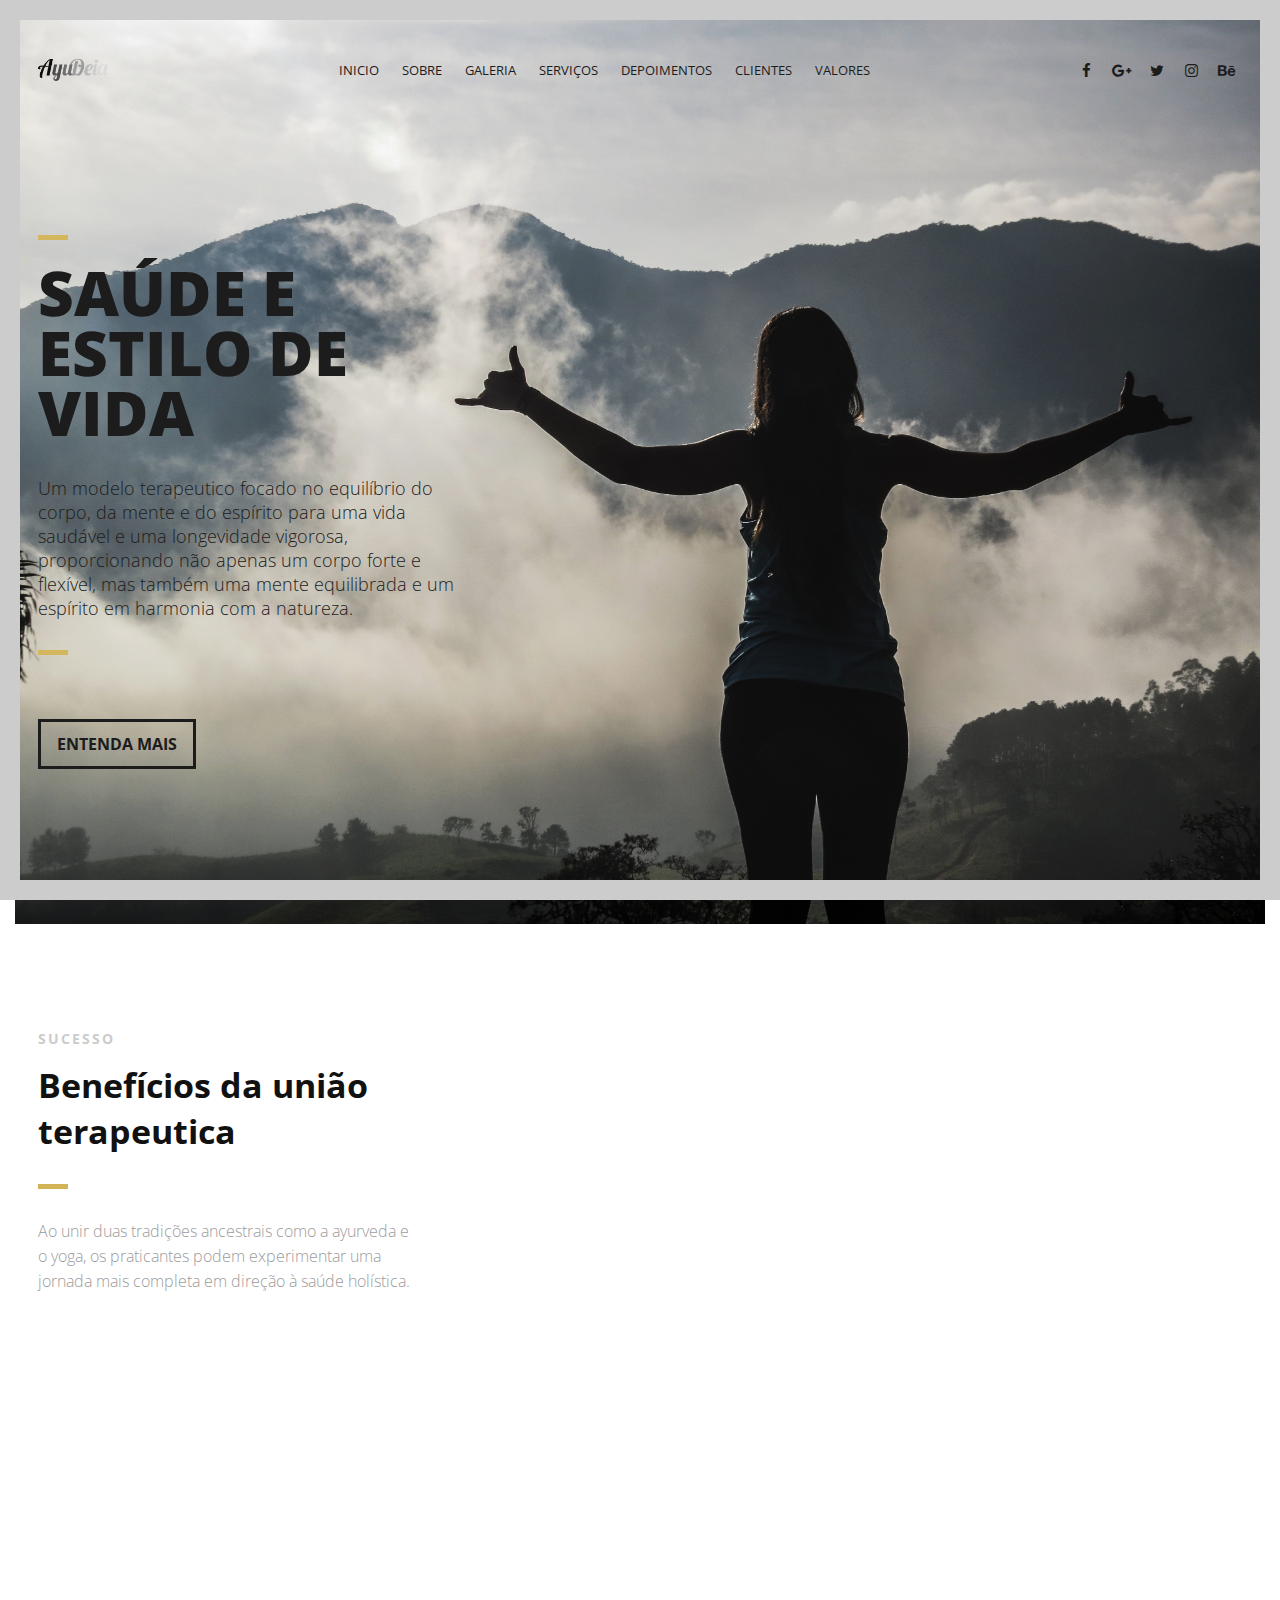
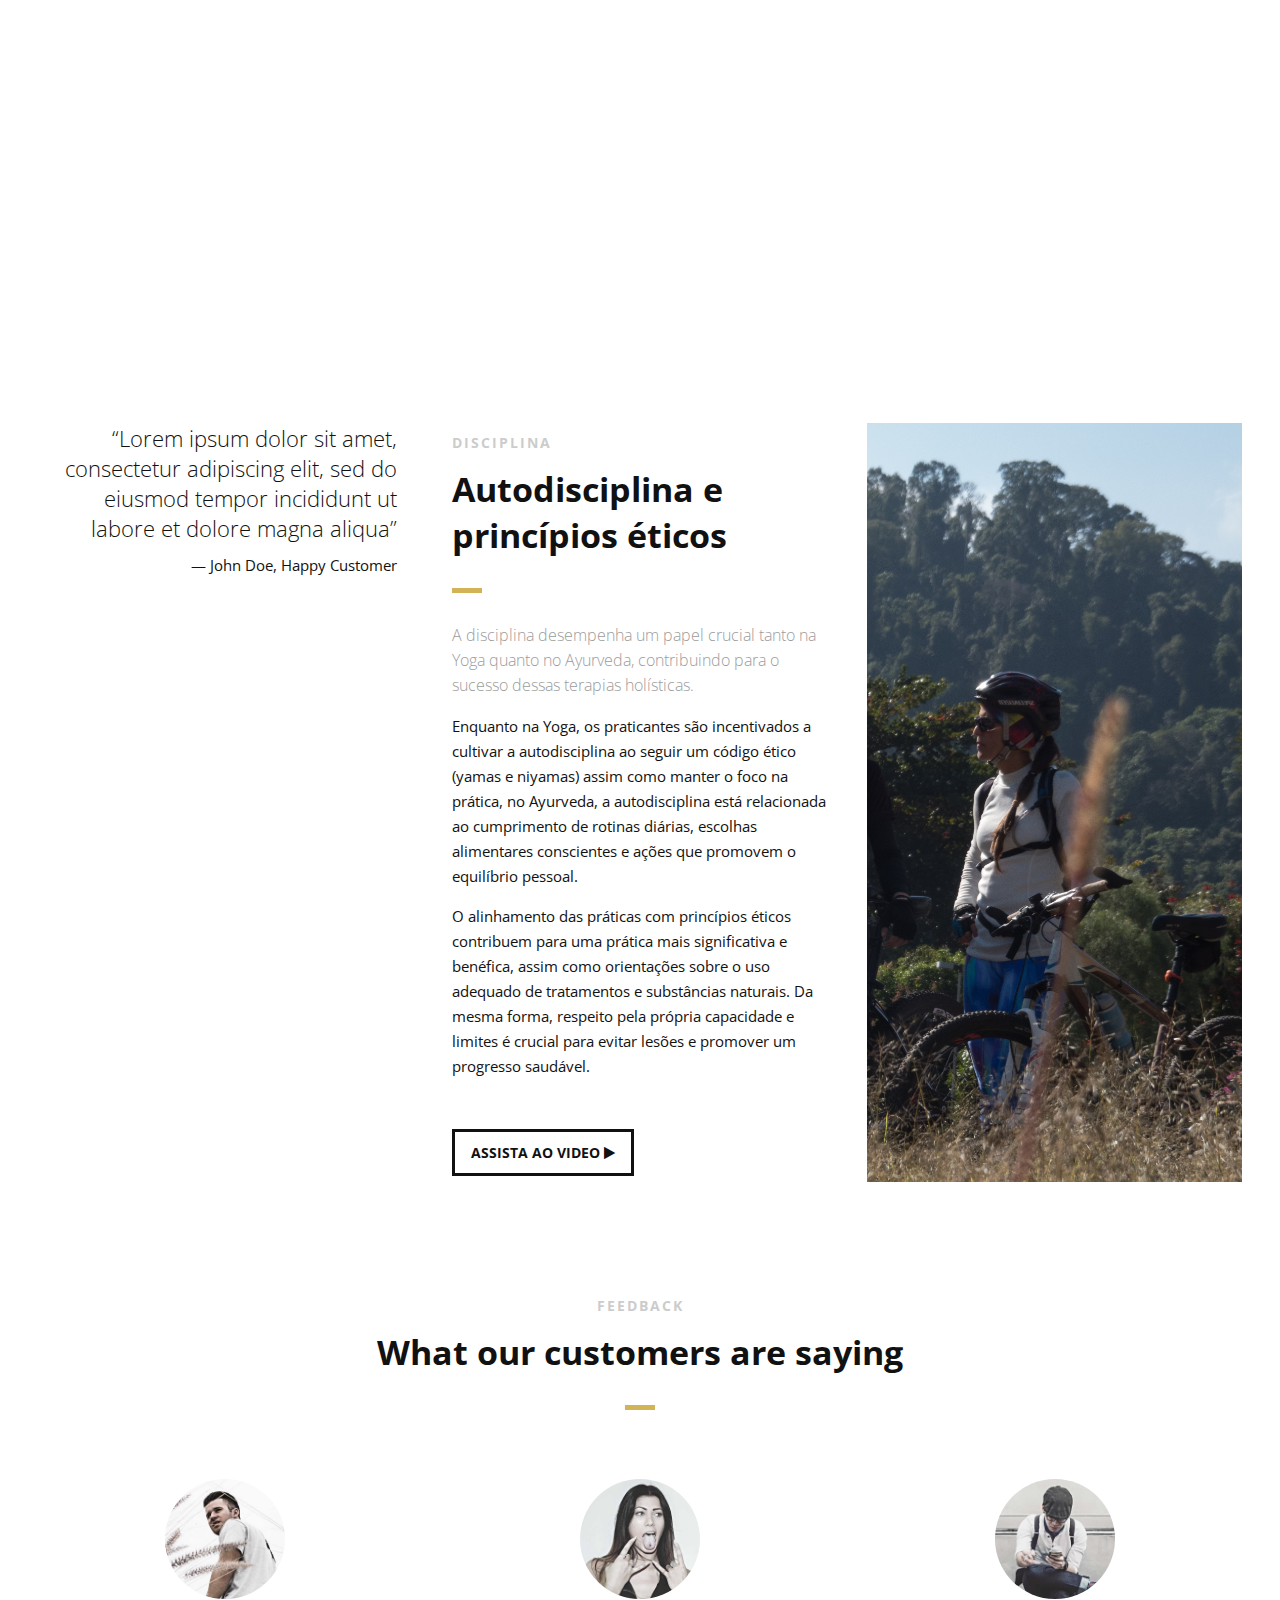
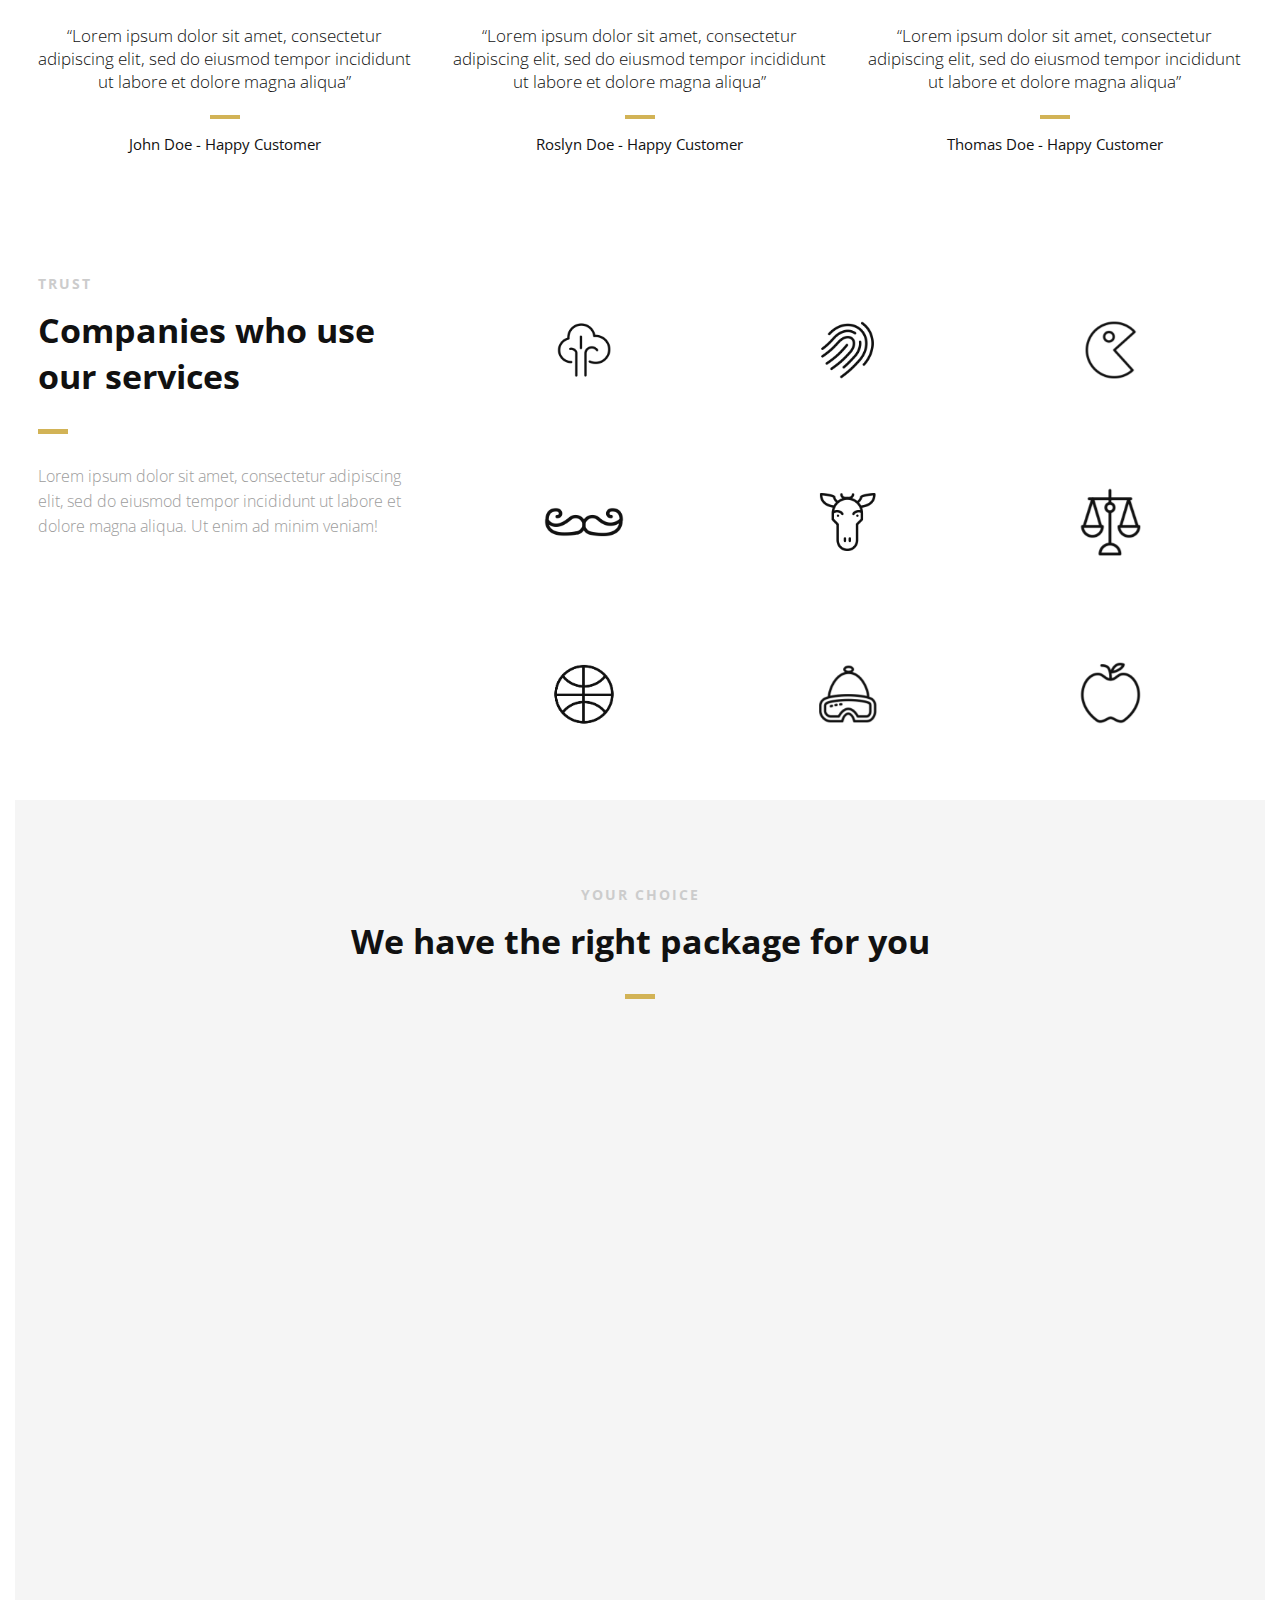
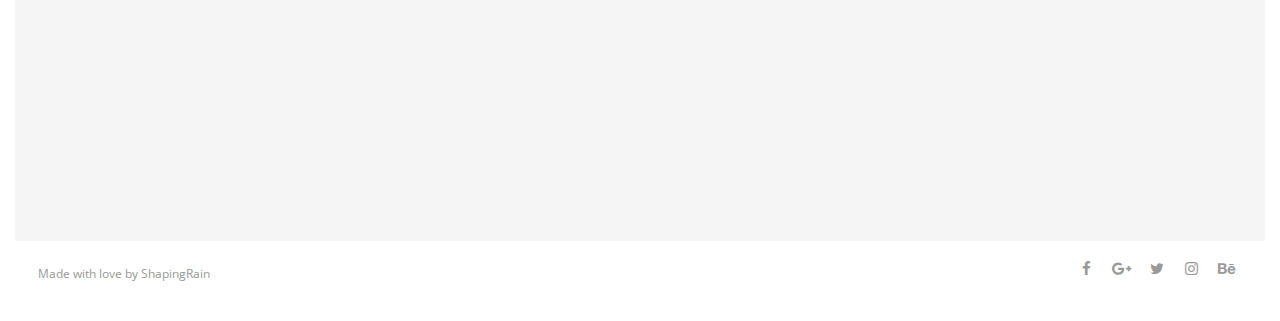
==== public/index.html @ f1d85ab2 "first commit" ====
<!DOCTYPE html>
<html>
<head lang="en">
    <meta charset="UTF-8">

    <!--Page Title-->
    <title>Deatox - Saúde e estilo de vida</title>

    <!--Meta Keywords and Description-->
    <meta name="keywords" content="">
    <meta name="description" content="">
    <meta name="viewport" content="width=device-width, initial-scale=1.0, user-scalable=no"/>

    <!--Favicon-->
    <link rel="shortcut icon" href="images/favicon.ico" title="Favicon"/>

    <!-- Main CSS Files -->
    <link rel="stylesheet" href="css/style.css">

    <!-- Namari Color CSS -->
    <link rel="stylesheet" href="css/namari-color.css">

    <!--Icon Fonts - Font Awesome Icons-->
    <link rel="stylesheet" href="css/font-awesome.min.css">

    <!-- Animate CSS-->
    <link href="css/animate.css" rel="stylesheet" type="text/css">

    <!--Google Webfonts-->
    <link href='https://fonts.googleapis.com/css?family=Open+Sans:400,300,600,700,800' rel='stylesheet' type='text/css'>
</head>
<body>

<!-- Preloader -->
<div id="preloader">
    <div id="status" class="la-ball-triangle-path">
        <div></div>
        <div></div>
        <div></div>
    </div>
</div>
<!--End of Preloader-->

<div class="page-border" data-wow-duration="0.7s" data-wow-delay="0.2s">
    <div class="top-border wow fadeInDown animated" style="visibility: visible; animation-name: fadeInDown;"></div>
    <div class="right-border wow fadeInRight animated" style="visibility: visible; animation-name: fadeInRight;"></div>
    <div class="bottom-border wow fadeInUp animated" style="visibility: visible; animation-name: fadeInUp;"></div>
    <div class="left-border wow fadeInLeft animated" style="visibility: visible; animation-name: fadeInLeft;"></div>
</div>

<div id="wrapper">

    <header id="banner" class="scrollto clearfix" data-enllax-ratio=".5">
        <div id="header" class="nav-collapse">
            <div class="row clearfix">
                <div class="col-1">

                    <!--Logo-->
                    <div id="logo">

                        <!--Logo that is shown on the banner-->
                        <img src="images/logo.png" id="banner-logo" alt="Landing Page"/>
                        <!--End of Banner Logo-->

                        <!--The Logo that is shown on the sticky Navigation Bar-->
                        <img src="images/logo-2.png" id="navigation-logo" alt="Landing Page"/>
                        <!--End of Navigation Logo-->

                    </div>
                    <!--End of Logo-->

                    <aside>

                        <!--Social Icons in Header-->
                        <ul class="social-icons">
                            <li>
                                <a target="_blank" title="Facebook" href="https://www.facebook.com/username">
                                    <i class="fa fa-facebook fa-1x"></i><span>Facebook</span>
                                </a>
                            </li>
                            <li>
                                <a target="_blank" title="Google+" href="http://google.com/+username">
                                    <i class="fa fa-google-plus fa-1x"></i><span>Google+</span>
                                </a>
                            </li>
                            <li>
                                <a target="_blank" title="Twitter" href="http://www.twitter.com/username">
                                    <i class="fa fa-twitter fa-1x"></i><span>Twitter</span>
                                </a>
                            </li>
                            <li>
                                <a target="_blank" title="Instagram" href="http://www.instagram.com/username">
                                    <i class="fa fa-instagram fa-1x"></i><span>Instagram</span>
                                </a>
                            </li>
                            <li>
                                <a target="_blank" title="behance" href="http://www.behance.net">
                                    <i class="fa fa-behance fa-1x"></i><span>Behance</span>
                                </a>
                            </li>
                        </ul>
                        <!--End of Social Icons in Header-->

                    </aside>

                    <!--Main Navigation-->
                    <nav id="nav-main">
                        <ul>
                            <li>
                                <a href="#banner">Inicio</a>
                            </li>
                            <li>
                                <a href="#about">Sobre</a>
                            </li>
                            <li>
                                <a href="#gallery">Galeria</a>
                            </li>
                            <li>
                                <a href="#services">Serviços</a>
                            </li>
                            <li>
                                <a href="#testimonials">Depoimentos</a>
                            </li>
                            <li>
                                <a href="#clients">Clientes</a>
                            </li>
                            <li>
                                <a href="#pricing">Valores</a>
                            </li>
                        </ul>
                    </nav>
                    <!--End of Main Navigation-->

                    <div id="nav-trigger"><span></span></div>
                    <nav id="nav-mobile"></nav>

                </div>
            </div>
        </div><!--End of Header-->

        <!--Banner Content-->
        <div id="banner-content" class="row clearfix">

            <div class="col-38">

                <div class="section-heading">
                    <h1>SAÚDE E ESTILO DE VIDA</h1>
                    <h2>Um modelo terapeutico focado no equilíbrio do corpo, da mente e do espírito para uma vida saudável e uma longevidade vigorosa, proporcionando não apenas um corpo forte e flexível, mas também uma mente equilibrada e um espírito em harmonia com a natureza.</h2>
                </div>

                <!--Call to Action-->
                <a href="#" class="button">ENTENDA MAIS</a>
                <!--End Call to Action-->

            </div>

        </div><!--End of Row-->
    </header>

    <!--Main Content Area-->
    <main id="content">

        <!--Introduction-->
        <section id="about" class="introduction scrollto">

            <div class="row clearfix">

                <div class="col-3">
                    <div class="section-heading">
                        <h3>SUCESSO</h3>
                        <h2 class="section-title">Benefícios da união terapeutica</h2>
                        <p class="section-subtitle">Ao unir duas tradições ancestrais como a ayurveda e o yoga, os praticantes podem experimentar uma jornada mais completa em direção à saúde holística.</p>
                    </div>

                </div>

                <div class="col-2-3">

                    <!--Icon Block-->
                    <div class="col-2 icon-block icon-top wow fadeInUp" data-wow-delay="0.1s">
                        <!--Icon-->
                        <div class="icon">
                            <i class="fa fa-html5 fa-2x"></i>
                        </div>
                        <!--Icon Block Description-->
                        <div class="icon-block-description">
                            <h4>Consciência Corporal</h4>
                            <p>Ao cultivar a atenção plena durante as posturas do Yoga, os praticantes desenvolvem uma conexão mais profunda com seus corpos, facilitando a percepção de desequilíbrios que podem ser abordados através dos princípios ayurvédicos.</p>
                        </div>
                    </div>
                    <!--End of Icon Block-->

                    <!--Icon Block-->
                    <div class="col-2 icon-block icon-top wow fadeInUp" data-wow-delay="0.3s">
                        <!--Icon-->
                        <div class="icon">
                            <i class="fa fa-bolt fa-2x"></i>
                        </div>
                        <!--Icon Block Description-->
                        <div class="icon-block-description">
                            <h4>Desintoxicação e Limpeza</h4>
                            <p>As posturas de torção e as práticas de purificação (shatkarmas) na Yoga ajudam a desintoxicar o corpo, enquanto os princípios ayurvédicos oferecem orientações específicas sobre a alimentação e rotinas diárias para apoiar esse processo.</p>
                        </div>
                    </div>
                    <!--End of Icon Block-->

                    <!--Icon Block-->
                    <div class="col-2 icon-block icon-top wow fadeInUp" data-wow-delay="0.5s">
                        <!--Icon-->
                        <div class="icon">
                            <i class="fa fa-tablet fa-2x"></i>
                        </div>
                        <!--Icon Block Description-->
                        <div class="icon-block-description">
                            <h4>Gestão do Estresse e Equilíbrio Mental</h4>
                            <p>Ao integrar técnicas de relaxamento, meditação e mindfulness da Yoga com os princípios ayurvédicos que consideram a mente como um componente vital da saúde, os praticantes podem experimentar uma melhoria significativa na saúde mental.</p>
                        </div>
                    </div>
                    <!--End of Icon Block-->

                    <!--Icon Block-->
                    <div class="col-2 icon-block icon-top wow fadeInUp" data-wow-delay="0.5s">
                        <!--Icon-->
                        <div class="icon">
                            <i class="fa fa-rocket fa-2x"></i>
                        </div>
                        <!--Icon Block Description-->
                        <div class="icon-block-description">
                            <h4>Personalização e Autoconhecimento</h4>
                            <p>Compreender a constituição única (prakriti) e os desequilíbrios (vikriti) de uma pessoa, permite a adaptação de práticas para atender às necessidades específicas de cada indivíduo, promovendo assim um caminho mais eficaz em direção ao equilíbrio e à saúde.</p>
                        </div>
                    </div>
                    <!--End of Icon Block-->

                </div>

            </div>


        </section>
        <!--End of Introduction-->


        <!--Gallery-->
        <aside id="gallery" class="row text-center scrollto clearfix" data-featherlight-gallery
                 data-featherlight-filter="a">

                <a href="images/gallery-images/gallery-image-1.jpg" data-featherlight="image" class="col-3 wow fadeIn"
                   data-wow-delay="0.1s"><img src="images/gallery-images/gallery-image-1.jpg" alt="Landing Page"/></a>
                <a href="images/gallery-images/gallery-image-2.jpg" data-featherlight="image" class="col-3 wow fadeIn"
                   data-wow-delay="0.3s"><img src="images/gallery-images/gallery-image-2.jpg" alt="Landing Page"/></a>
                <a href="images/gallery-images/gallery-image-3.jpg" data-featherlight="image" class="col-3 wow fadeIn"
                   data-wow-delay="0.5s"><img src="images/gallery-images/gallery-image-3.jpg" alt="Landing Page"/></a>
                <!--<a href="images/gallery-images/gallery-image-4.jpg" data-featherlight="image" class="col-3 wow fadeIn"
                   data-wow-delay="1.1s"><img src="images/gallery-images/gallery-image-4.jpg" alt="Landing Page"/></a>
                <a href="images/gallery-images/gallery-image-5.jpg" data-featherlight="image" class="col-3 wow fadeIn"
                   data-wow-delay="0.9s"><img src="images/gallery-images/gallery-image-5.jpg" alt="Landing Page"/></a>
                <a href="images/gallery-images/gallery-image-6.jpg" data-featherlight="image" class="col-3 wow fadeIn"
                   data-wow-delay="0.7s"><img src="images/gallery-images/gallery-image-6.jpg" alt="Landing Page"/></a>-->

        </aside>
        <!--End of Gallery-->


        <!--Content Section-->
        <div id="services" class="scrollto clearfix">

            <div class="row no-padding-bottom clearfix">


                <!--Content Left Side-->
                <div class="col-3">
                    <!--User Testimonial-->
                    <blockquote class="testimonial text-right bigtest">
                        <q>Lorem ipsum dolor sit amet, consectetur adipiscing elit, sed do eiusmod tempor incididunt ut
                            labore
                            et dolore magna aliqua</q>
                        <footer>— John Doe, Happy Customer</footer>
                    </blockquote>
                    <!--End of Testimonial-->

                </div>
                <!--End Content Left Side-->

                <!--Content of the Right Side-->
                <div class="col-3">
                    <div class="section-heading">
                        <h3>DISCIPLINA</h3>
                        <h2 class="section-title">Autodisciplina e princípios éticos</h2>
                        <p class="section-subtitle">A disciplina desempenha um papel crucial tanto na Yoga quanto no Ayurveda, contribuindo para o sucesso dessas terapias holísticas.</p>
                    </div>
                    <p>Enquanto na Yoga, os praticantes são incentivados a cultivar a autodisciplina ao seguir um código ético (yamas e niyamas) assim como manter o foco na prática, no Ayurveda, a autodisciplina está relacionada ao cumprimento de rotinas diárias, escolhas alimentares conscientes e ações que promovem o equilíbrio pessoal.
                    </p>
                    <p>
                        O alinhamento das práticas com princípios éticos contribuem para uma prática mais significativa e benéfica, assim como orientações sobre o uso adequado de tratamentos e substâncias naturais. Da mesma forma, respeito pela própria capacidade e limites é crucial para evitar lesões e promover um progresso saudável.
                    </p>
                    <!-- Just replace the Video ID "UYJ5IjBRlW8" with the ID of your video on YouTube (Found within the URL) -->
                    <a href="#" data-videoid="UYJ5IjBRlW8" data-videosite="youtube" class="button video link-lightbox">
                        ASSISTA AO VIDEO <i class="fa fa-play" aria-hidden="true"></i>
                    </a>
                </div>
                <!--End Content Right Side-->

                <div class="col-3">
                    <img src="images/dancer.jpg" alt="Dancer"/>
                </div>

            </div>


        </div>
        <!--End of Content Section-->

        <!--Testimonials-->
        <aside id="testimonials" class="scrollto text-center" data-enllax-ratio=".2">

            <div class="row clearfix">

                <div class="section-heading">
                    <h3>FEEDBACK</h3>
                    <h2 class="section-title">What our customers are saying</h2>
                </div>

                <!--User Testimonial-->
                <blockquote class="col-3 testimonial classic">
                    <img src="images/user-images/user-1.jpg" alt="User"/>
                    <q>Lorem ipsum dolor sit amet, consectetur adipiscing elit, sed do eiusmod tempor incididunt ut
                        labore
                        et dolore magna aliqua</q>
                    <footer>John Doe - Happy Customer</footer>
                </blockquote>
                <!-- End of Testimonial-->

                <!--User Testimonial-->
                <blockquote class="col-3 testimonial classic">
                    <img src="images/user-images/user-2.jpg" alt="User"/>
                    <q>Lorem ipsum dolor sit amet, consectetur adipiscing elit, sed do eiusmod tempor incididunt ut
                        labore
                        et dolore magna aliqua</q>
                    <footer>Roslyn Doe - Happy Customer</footer>
                </blockquote>
                <!-- End of Testimonial-->

                <!--User Testimonial-->
                <blockquote class="col-3 testimonial classic">
                    <img src="images/user-images/user-3.jpg" alt="User"/>
                    <q>Lorem ipsum dolor sit amet, consectetur adipiscing elit, sed do eiusmod tempor incididunt ut
                        labore
                        et dolore magna aliqua</q>
                    <footer>Thomas Doe - Happy Customer</footer>
                </blockquote>
                <!-- End of Testimonial-->

            </div>

        </aside>
        <!--End of Testimonials-->

        <!--Clients-->
        <section id="clients" class="scrollto clearfix">
            <div class="row clearfix">

                <div class="col-3">

                    <div class="section-heading">
                        <h3>TRUST</h3>
                        <h2 class="section-title">Companies who use our services</h2>
                        <p class="section-subtitle">Lorem ipsum dolor sit amet, consectetur adipiscing elit, sed do
                            eiusmod
                            tempor incididunt ut labore et dolore magna aliqua. Ut enim ad minim veniam!</p>
                    </div>

                </div>

                <div class="col-2-3">

                    <a href="#" class="col-3">
                        <img src="images/company-images/company-logo1.png" alt="Company"/>
                        <div class="client-overlay"><span>Tree</span></div>
                    </a>
                    <a href="#" class="col-3">
                        <img src="images/company-images/company-logo2.png" alt="Company"/>
                        <div class="client-overlay"><span>Fingerprint</span></div>
                    </a>
                    <a href="#" class="col-3">
                        <img src="images/company-images/company-logo3.png" alt="Company"/>
                        <div class="client-overlay"><span>The Man</span></div>
                    </a>
                    <a href="#" class="col-3">
                        <img src="images/company-images/company-logo4.png" alt="Company"/>
                        <div class="client-overlay"><span>Mustache</span></div>
                    </a>
                    <a href="#" class="col-3">
                        <img src="images/company-images/company-logo5.png" alt="Company"/>
                        <div class="client-overlay"><span>Goat</span></div>
                    </a>
                    <a href="#" class="col-3">
                        <img src="images/company-images/company-logo6.png" alt="Company"/>
                        <div class="client-overlay"><span>Justice</span></div>
                    </a>
                    <a href="#" class="col-3">
                        <img src="images/company-images/company-logo7.png" alt="Company"/>
                        <div class="client-overlay"><span>Ball</span></div>
                    </a>
                    <a href="#" class="col-3">
                        <img src="images/company-images/company-logo8.png" alt="Company"/>
                        <div class="client-overlay"><span>Cold</span></div>
                    </a>

                    <a href="#" class="col-3">
                        <img src="images/company-images/company-logo9.png" alt="Company"/>
                        <div class="client-overlay"><span>Cold</span></div>
                    </a>

                </div>

            </div>
        </section>
        <!--End of Clients-->

        <!--Pricing Tables-->
        <section id="pricing" class="secondary-color text-center scrollto clearfix ">
            <div class="row clearfix">

                <div class="section-heading">
                    <h3>YOUR CHOICE</h3>
                    <h2 class="section-title">We have the right package for you</h2>
                </div>

                <!--Pricing Block-->
                <div class="pricing-block col-3 wow fadeInUp" data-wow-delay="0.4s">
                    <div class="pricing-block-content">
                        <h3>Personal</h3>
                        <p class="pricing-sub">The standard version</p>
                        <div class="pricing">
                            <div class="price"><span>$</span>19</div>
                            <p>Lorem ipsum dolor sit amet, consectetur adipiscing elit</p>
                        </div>
                        <ul>
                            <li>5 Downloads</li>
                            <li>2 Extensions</li>
                            <li>Tutorials</li>
                            <li>Forum Support</li>
                            <li>1 year free updates</li>
                        </ul>
                        <a href="#" class="button">BUY TODAY</a>
                    </div>
                </div>
                <!--End Pricing Block-->

                <!--Pricing Block-->
                <div class="pricing-block featured col-3 wow fadeInUp" data-wow-delay="0.6s">
                    <div class="pricing-block-content">
                        <h3>Student</h3>
                        <p class="pricing-sub">Most popular choice</p>
                        <div class="pricing">
                            <div class="price"><span>$</span>29</div>
                            <p>Lorem ipsum dolor sit amet, consectetur adipiscing elit</p>
                        </div>
                        <ul>
                            <li>15 Downloads</li>
                            <li>5 Extensions</li>
                            <li>Tutorials with Files</li>
                            <li>Forum Support</li>
                            <li>2 years free updates</li>
                        </ul>
                        <a href="#" class="button">BUY TODAY</a>
                    </div>
                </div>
                <!--End Pricing Block-->

                <!--Pricing Block-->
                <div class="pricing-block col-3 wow fadeInUp" data-wow-delay="0.8s">
                    <div class="pricing-block-content">
                        <h3>Business</h3>
                        <p class="pricing-sub">For the whole team</p>
                        <div class="pricing">
                            <div class="price"><span>$</span>49</div>
                            <p>Lorem ipsum dolor sit amet, consectetur adipiscing elit</p>
                        </div>
                        <ul>
                            <li>Unlimited Downloads</li>
                            <li>Unlimited Extensions</li>
                            <li>HD Video Tutorials</li>
                            <li>Chat Support</li>
                            <li>Lifetime free updates</li>
                        </ul>
                        <a href="#" class="button">BUY TODAY</a>
                    </div>
                </div>
                <!--End Pricing Block-->

            </div>
        </section>
        <!--End of Pricing Tables-->

    </main>
    <!--End Main Content Area-->


    <!--Footer-->
    <footer id="landing-footer" class="clearfix">
        <div class="row clearfix">

            <p id="copyright" class="col-2">Made with love by <a href="https://www.shapingrain.com">ShapingRain</a></p>

            <!--Social Icons in Footer-->
            <ul class="col-2 social-icons">
                <li>
                    <a target="_blank" title="Facebook" href="https://www.facebook.com/username">
                        <i class="fa fa-facebook fa-1x"></i><span>Facebook</span>
                    </a>
                </li>
                <li>
                    <a target="_blank" title="Google+" href="http://google.com/+username">
                        <i class="fa fa-google-plus fa-1x"></i><span>Google+</span>
                    </a>
                </li>
                <li>
                    <a target="_blank" title="Twitter" href="http://www.twitter.com/username">
                        <i class="fa fa-twitter fa-1x"></i><span>Twitter</span>
                    </a>
                </li>
                <li>
                    <a target="_blank" title="Instagram" href="http://www.instagram.com/username">
                        <i class="fa fa-instagram fa-1x"></i><span>Instagram</span>
                    </a>
                </li>
                <li>
                    <a target="_blank" title="behance" href="http://www.behance.net">
                        <i class="fa fa-behance fa-1x"></i><span>Behance</span>
                    </a>
                </li>
            </ul>
            <!--End of Social Icons in Footer-->
        </div>
    </footer>
    <!--End of Footer-->

</div>

<!-- Include JavaScript resources -->
<script src="js/jquery.1.8.3.min.js"></script>
<script src="js/wow.min.js"></script>
<script src="js/featherlight.min.js"></script>
<script src="js/featherlight.gallery.min.js"></script>
<script src="js/jquery.enllax.min.js"></script>
<script src="js/jquery.scrollUp.min.js"></script>
<script src="js/jquery.easing.min.js"></script>
<script src="js/jquery.stickyNavbar.min.js"></script>
<script src="js/jquery.waypoints.min.js"></script>
<script src="js/images-loaded.min.js"></script>
<script src="js/lightbox.min.js"></script>
<script src="js/site.js"></script>


</body>
</html>
---- public/css/style.css ----
/* Namari Landing Page v.1.1.0 Style Index - a free landing page by shapingrain.com

1. Default and Reset styles
- 1.1 Input Elements
2. Global elements
- 2.1 Header
- 2.2 Logo
- 2.3 Buttons
- 2.4 Navigation
- 2.5 Social Elements
- 2.6 Images
3. Fonts and Headings
4. Banner
- 4.1 SignUp Form
5. Content Elements
- 5.1 Icons
- 5.2 Parallax Elements
- 5.3 Divider
6. Landing Page Sections
- 6.1 Features
- 6.2 Testimonials
- 6.3 Gallery
- 6.4 Video
- 6.5 Clients
- 6.6 Pricing Table
7. Footer


/*------------------------------------------------------------------------------------------*/
/* 1. Defaults & Reset of specific styles across browsers */
/*------------------------------------------------------------------------------------------*/

*, *:before, *:after {
    -webkit-box-sizing: border-box;
    -moz-box-sizing: border-box;
    box-sizing: border-box;
}

body, div, dl, dt, dd, ul, ol, li, h1, h2, h3, h4, h5, h6, pre, form, blockquote, th, td {
    margin: 0;
    padding: 0;
    direction: ltr;
}

body {
    margin: 0;
    padding: 0;
    -webkit-font-smoothing: antialiased;
    overflow-x: hidden;
}

p {
    line-height: 25px;
}

.row img {
    height: auto;
    max-width: 100%;
}

a {
    text-decoration: none;
    line-height: inherit;
    -webkit-transition: opacity 0.3s ease-out;
    -moz-transition: opacity 0.3s ease-out;
    -o-transition: opacity 0.3s ease-out;
    transition: opacity 0.3s ease-out;
}

iframe {
    border: 0 !important;
}

.parallax-window {
    min-height: 400px;
    background: transparent;
}

figure {
    margin: 0;
}

/* Page Border */

.page-border {
    position: fixed;
    z-index: 999999;
    pointer-events: none;
}

.page-border .bottom-border, .page-border .left-border, .page-border .right-border, .page-border .top-border {
    background: #f3f3ef;
    position: fixed;
    z-index: 9999;
}

.page-border > .top-border, .page-border > .right-border, .page-border > .bottom-border, .page-border > .left-border {
    padding: 11px;
    background: #ccc;
}

.page-border .bottom-border, .page-border .top-border {
    width: 100%;
    padding: 10px;
    left: 0;
}

.page-border .left-border, .page-border .right-border {
    padding: 10px;
    height: 100%;
    top: 0;
}

.page-border .top-border {
    top: 0;
}

.page-border .right-border {
    right: 0;
}

.page-border .bottom-border {
    bottom: 0;
}

.page-border .left-border {
    left: 0;
}

#wrapper {
    margin:0 15px;
    padding: 15px 0;
    position: relative;
}


/* --------- 1.1 Input Elements ---------- */

input, textarea {
    border: 1px solid #e1e1e1;
    padding: 10px;
    -webkit-transition: all .3s linear;
    -moz-transition: all .3s linear;
    transition: all .3s linear;
    border-radius: 3px;
}

input {
    height: 40px;
    margin: 3px 0;
    outline: none;
    line-height: normal;
    font-size: 14px;
}

input[type="submit"] {
    cursor: pointer;
    border-style: solid;
    border-width: 2px;
    padding-top: 0;
    padding-bottom: 0;
}

select {
    border: 1px solid #e1e1e1;
    height: 40px;
    padding: 5px;
}

input:focus, textarea:focus {
    box-shadow: inset 0 1px 3px rgba(0, 0, 0, 0.1);
}

*:focus {
    outline: none;
}

/*------------------------------------------------------------------------------------------*/
/* 2. Layout Elements */
/*------------------------------------------------------------------------------------------*/

section {
    clear: both;
    overflow: hidden;
}

/* Rows and Columns */

.row {
    max-width: 1245px;
    margin: 0 auto;
    padding-top: 75px;
    position: relative;
}

.no-padding-bottom .row, .no-padding-bottom div, .no-padding-bottom.row {
    padding-bottom: 0;
}

.no-padding-top.row, .no-padding-top div {
    padding-top: 0;
}

.big-padding-top {
    padding-top: 75px !important;
}

.big-padding-bottom {
    padding-bottom: 85px !important;
}

/* Targets all elements */

[class*='col-'] {
    float: left;
    padding: 20px;
}

#clients .col-2-3 [class*='col-'] {
    padding: 0;
}

/* Clearfix */

.clearfix:after {
    content: "";
    display: table;
    clear: both;
}

/* Main Widths */

.col-1 {
    width: 100%;
}

.col-2 {
    width: 50%;
}

.col-3 {
    width: 33.33%;
}

.col-4 {
    width: 25%;
}

.col-5 {
    width: 20%;
}

.col-6 {
    width: 16.6666666667%;
}

.col-7 {
    width: 14.2857142857%;
}

.col-8 {
    width: 12.5%;
}

.col-9 {
    width: 11.1111111111%;
}

.col-10 {
    width: 10%;
}

.col-11 {
    width: 9.09090909091%;
}

.col-12 {
    width: 8.33%;
}

.col-2-3 {
    width: 66.66%;
}

.col-3-4 {
    width: 75%;
}

.col-9-10 {
    width: 90%;
}

/* Golden Ratio */
.col-61 {
    width: 61.8%;
}

.col-38 {
    width: 38.2%;
}

/* --------- 2.1 Header --------- */

#header {
    height: 71px !important;
    overflow: visible;
    z-index: 9999;
    width: 100%;
    position: absolute !important;
}

#header .row {
    padding: 0;
}

#header aside {
    text-align: right;
}

#header ul {
    text-align: center;
}

#header li {
    display: inline-block;
    list-style: none;
    margin: 0;
}

/* --------- 2.2 Logo ---------- */

#logo {
    float: left;
    height: 71px;
    line-height: 66px;
    margin-right: 15px;
}

#logo h1, #logo h2 {
    display: inline-block;
}

#banner #logo h1 {
    font-size: 28px;
    margin-right: 10px;
    font-weight: 900;
    padding: 0;
}

#logo h2 {
    font-size: 18px;
    padding: 0;
}

#logo img {
    max-height: 22px;
    vertical-align: middle;
    margin-right: 15px;
}

#navigation-logo {
    display: none;
}

.nav-solid #logo #banner-logo {
    display: none;
}

.nav-solid #logo #navigation-logo {
    display: inline-block;
}

/* --------- 2.3 Buttons ---------- */

.call-to-action {
    padding: 35px 0 35px 0;
}

/*Style*/

.button {
    font-size: 16px;
    margin: 35px 0;
    padding: 11px 16px;
    -webkit-transition: all .3s linear;
    -moz-transition: all .3s linear;
    transition: all .3s linear;
    display: inline-block;
    border-width: 3px;
    border-style: solid;
}

/* Play Button */

#video-section {
    position:relative;
}

.play-video {
    height:110px;
    position:absolute;
    top:50%;
    margin-top:-110px;
    width:100%;
}

.play-icon {
    display: inline-block;
    font-size: 0px;
    cursor: pointer;
    margin: 45px auto;
    width: 110px;
    height: 110px;
    border-radius: 50%;
    text-align: center;
    position: relative;
    z-index: 1;
}

.play-icon:after {
    pointer-events: none;
    position: absolute;
    width: 100%;
    height: 100%;
    border-radius: 50%;
    content: '';
    -webkit-box-sizing: content-box;
    -moz-box-sizing: content-box;
    box-sizing: content-box;
}

.play-icon:before {
    font-family: 'fontawesome';
    content: '\f144';
    speak: none;
    font-size: 74px;
    line-height: 110px;
    font-style: normal;
    font-weight: normal;
    font-variant: normal;
    text-transform: none;
    display: block;
    -webkit-font-smoothing: antialiased;
    color:#fff;
}

.play-video .play-icon {
    background: rgba(255, 255, 255, 0.5);
    -webkit-transition: -webkit-transform ease-out 0.3s, background 0.4s;
    -moz-transition: -moz-transform ease-out 0.3s, background 0.4s;
    transition: transform ease-out 0.3s, background 0.4s;
}

.play-video .play-icon:after {
    top: 0;
    left: 0;
    padding: 0;
    z-index: -1;
    box-shadow: 0 0 0 2px rgba(255, 255, 255, 0.1);
    opacity: 0;
    -webkit-transform: scale(0.9);
    -moz-transform: scale(0.9);
    -ms-transform: scale(0.9);
    transform: scale(0.9);
}

.play-video .play-icon:hover {
    background: rgba(255, 255, 255, 0.05);
    -webkit-transform: scale(0.93);
    -moz-transform: scale(0.93);
    -ms-transform: scale(0.93);
    transform: scale(0.93);
    color: #fff;
}


/* --------- 2.4 Navigation ---------- */

#header {
    font-size: 13px;
}

#header aside {
    float: right;
}

#header nav ul {
    text-transform: uppercase;

}

#header nav a {
    height: 71px;
    line-height: 71px;
    display: block;
    padding: 0 10px;
}

#header nav a:hover {
    opacity: 0.6;
}

/*Navigation Solid*/

#header.nav-solid [class*='col-'] {
    padding: 0 20px;
}

#header.nav-solid {
    background: #fff;
    box-shadow: 2px 0px 3px rgba(0, 0, 0, 0.2);
    position: fixed !important;
    left:0;
}

#header.nav-solid nav a {
    border-bottom: 3px solid;
    border-color: #fff;
    -webkit-transition: all 0.3s ease-out;
    -moz-transition: all 0.3s ease-out;
    -o-transition: all 0.3s ease-out;
    transition: all 0.3s ease-out;
}

#header.nav-solid nav a:hover {
    opacity: 1;
}

/* Social Elements when Solid*/

#header.nav-solid .social-icons a {
    -webkit-transition: all 0.3s ease-out;
    -moz-transition: all 0.3s ease-out;
    -o-transition: all 0.3s ease-out;
    transition: all 0.3s ease-out;
    opacity: 0.5;
}

#header.nav-solid .social-icons a:hover {
    opacity: 1;
    color: #e4473c;
}

/* Responsive Nav Styling */

#nav-trigger {
    display: none;
    text-align: right;
}

#nav-trigger span {
    display: inline-block;
    width: 38px;
    height: 71px;
    color: #111;
    cursor: pointer;
    text-transform: uppercase;
    font-size: 22px;
    text-align: center;
    border-top-right-radius: 5px;
    border-top-left-radius: 5px;
    -webkit-transition: all 0.3s ease-out;
    -moz-transition: all 0.3s ease-out;
    -o-transition: all 0.3s ease-out;
    transition: all 0.3s ease-out;
}

#nav-trigger span:after {
    font-family: "fontAwesome";
    display: inline-block;
    width: 38px;
    height: 71px;
    line-height: 75px;
    text-align: center;
    content: "\f0c9";
    border-top-right-radius: 5px;
    border-top-left-radius: 5px;
}

#nav-trigger span.open:after {
    content: "\f00d";
}

#nav-trigger span:hover, .nav-solid #nav-trigger span.open:hover, .nav-solid #nav-trigger span:hover {
    opacity: 0.6;
}

#nav-trigger span.open, #nav-trigger span.open:hover {
    color: #111;
}

.nav-solid #nav-trigger span.open:hover {
    color: #999;
}

.nav-solid #nav-trigger span {
    color: #999;
    opacity: 1;
}

nav#nav-mobile {
    position: relative;
    display: none;
}

nav#nav-mobile ul {
    display: none;
    list-style-type: none;
    position: absolute;
    left: 0;
    right: 0;
    margin-left: -20px;
    margin-right: -20px;
    padding-top: 10px;
    padding-bottom: 10px;
    text-align: center;
    background-color: #fff;
    box-shadow: 0 5px 3px rgba(0, 0, 0, 0.2);
}

nav#nav-mobile ul:after {
    display: none;
}

nav#nav-mobile li {
    margin: 0 20px;
    float: none;
    text-align: left;
    border-bottom: 1px solid #e1e1e1;
}

nav#nav-mobile li:last-child {
    border-bottom: none;
}

.nav-solid nav#nav-mobile li {
    border-top: 1px solid #e1e1e1;
    border-bottom: none;
}

nav#nav-mobile a {
    display: block;
    padding: 12px 0;
    color: #333;
    width: 100%;
    height: auto;
    line-height: normal;
    display: block;
    border-bottom: none !important;
    -webkit-transition: all 0.3s ease-out;
    -moz-transition: all 0.3s ease-out;
    -o-transition: all 0.3s ease-out;
    transition: all 0.3s ease-out;
}

nav#nav-mobile a:hover {
    background: #fafafa;
    opacity: 1;
}

/* --------- 2.5 Social Elements ---------- */

#header .col-4 {
    text-align: right;
}

.social-icons {
    display: inline-block;
    list-style: none;
}

.social-icons a {
    display: inline-block;
    width: 32px;
    text-align: center;
}

.social-icons a:hover {
    opacity: 0.7;
}

.social-icons span {
    display: none;
}

#header .social-icons {
    margin-top: 27px;
}

/* --------- 2.6 Images ---------- */

/*Alignment*/

img {
    vertical-align: top;
}

.image-center {
    display: block;
    margin: 0 auto;
}

a img {
    border: none;
    -webkit-transition: all 0.3s ease-out;
    -moz-transition: all 0.3s ease-out;
    -o-transition: all 0.3s ease-out;
    transition: all 0.3s ease-out;
    -webkit-backface-visibility: hidden;
}

a img:hover {
    opacity: 0.7;
}

/*------------------------------------------------------------------------------------------*/
/* 3. Fonts */
/*------------------------------------------------------------------------------------------*/

h1 {
    padding: 20px 0;
}

h2 {
    padding: 14px 0;
}

h3 {
    padding: 10px 0;
}

h4 {
    padding: 7px 0;
}

h5 {
    padding: 7px 0;
}

h6 {
    padding: 7px 0;
}

/* Text Alignment */

.text-left {
    text-align: left;
}

.text-center {
    text-align: center;
}

.text-right {
    text-align: right;
}

/* Section Headings */

.section-heading {
    padding: 0 0 15px 0;
}

.section-subtitle {
    font-size: 18px;
    padding-top: 0;
}

.section-heading h3 {
    font-size: 14px;
    font-weight: bold;
    color: #ccc;
    letter-spacing: 2px;
    padding-bottom: 0;
}

/*------------------------------------------------------------------------------------------*/
/* 4. Banner */
/*------------------------------------------------------------------------------------------*/

#banner {
    background-size: cover;
}

#banner-content.row {
    padding-top: 170px;
    padding-bottom: 100px;
}

#banner h1 {
    padding-top: 5%;
}

#banner .section-heading:before {
    content: "";
    display: block;
    width: 30px;
    height: 5px;
    margin-top: 30px;
}



/*------------------------------------------------------------------------------------------*/
/* 5. Content Elements */
/*------------------------------------------------------------------------------------------*/

/* --------- 5.1 Icons ---------- */

/*Font Icon sizes*/

.fa-1x {
    font-size: 15px !important;
}

/*Icon Block*/

.icon-block {
    position: relative;
}

.icon-block h4 {
    font-weight: bold;
    padding-top: 0;
}

.icon-block .icon {
    position: absolute;
}

.icon-block p {
    margin-top: 0;
}

/* Icon Left*/

.icon-left .icon {
    left: 15;
}

.icon-left .icon-block-description {
    padding-left: 53px;
}

/* Icon Right */

.icon-right .icon {
    right: 15;
}

.icon-right .icon-block-description {
    padding-right: 53px;
}

/* Icon Above */

.icon-top {
    display: block;
}

.icon-top .icon {
    position: relative;
    display: block;
}

.icon-top .icon-block-description {
    padding-top: 25px;
}

/* --------- 5.2 Parallax Elements ---------- */

.banner-parallax-1, .banner-parallax-2, .banner-parallax-3 {
    min-height: 350px;
}

/* --------- 5.3 Divider ---------- */

.divider {
    position: relative;
    width: 40%;
    height: 20px;
    line-height: 20px;
    margin: 10px auto 5px auto;
    clear: both;
    text-align: center;
}

.divider-inner {
    position: absolute;
    height: 1px;
    width: 100%;
    top: 50%;
    margin-top: -1px;
    border-top: 1px solid;
    border-color: #e1e1e1;
}

.divider i {
    background: #fff;
    position: relative;
    top: -11px;
    padding: 0 5px 0 5px;
    color: #e1e1e1;
}

/*------------------------------------------------------------------------------------------*/
/* 6. Landing Page Sections */
/*------------------------------------------------------------------------------------------*/

/* --------- 6.1 Introduction ---------- */

.introduction img.featured {
    padding: 55px 0 0 0;
}

/* --------- 6.2 Features ---------- */

.features.row {
    padding-left: 5%;
    padding-right: 5%;
}

.features div:nth-child(4) {
    clear: both;
}

/* --------- 6.3 Testimonials ---------- */

.testimonial {
    padding: 15px;
}

blockquote {
    position: relative;
}

.testimonial img {
    max-height: 120px;
    border-radius: 250em;
}

.testimonial footer {
    padding-top: 12px;
}

/* Style Classic - Avatar above Testimonial */

.testimonial.classic img {
    display: inline-block;
    margin-bottom: 25px;
}

.testimonial.classic q {
    display: block;
}

.testimonial.classic footer:before {
    display: block;
    content: "";
    width: 30px;
    height: 4px;
    margin: 10px auto 15px auto;
}

/* Style Big */

.testimonial.bigtest {
    padding-top: 0;
}

.testimonial.bigtest q {
    font-size: 22px;
}

/* --------- 6.4 Gallery ---------- */

#gallery img {
    max-height: 300px;
}

#gallery [class*='col-'] {
    padding: 0;
}

#gallery a {
    display: inline-block;
    position: relative;
    overflow: hidden;
}

#gallery a:hover img {
    opacity: 0.15;
    -moz-backface-visibility: hidden;
}

#gallery a:before {
    font-size: 2.2em;
    font-style: normal;
    font-weight: normal;
    text-align: center;
    content: "+";
    width: 70px;
    height: 70px;
    border-radius: 100em;
    display: block;
    position: absolute;
    top: 55%;
    left: 50%;
    line-height: 72px;
    margin: -35px 0 0 -35px;
    opacity: 0;
    -webkit-transition: all .2s linear;
    -moz-transition: all .2s linear;
    transition: all .2s linear;
    vertical-align: middle;
}

#gallery a:hover:before {
    opacity: 1;
    top: 50%;
    left: 50%;
}

/**
 * Featherlight – ultra slim jQuery lightbox
 * Version 1.3.3 - http://noelboss.github.io/featherlight/
 *
 * Copyright 2015, Noël Raoul Bossart (http://www.noelboss.com)
 * MIT Licensed.
**/
@media all {
    .featherlight {
        display: none;

        /* dimensions: spanning the background from edge to edge */
        position: fixed;
        top: 0;
        right: 0;
        bottom: 0;
        left: 0;
        z-index: 2147483647; /* z-index needs to be >= elements on the site. */

        /* position: centering content */
        text-align: center;

        /* insures that the ::before pseudo element doesn't force wrap with fixed width content; */
        white-space: nowrap;

        /* styling */
        cursor: pointer;
        background: #333;
        /* IE8 "hack" for nested featherlights */
        background: rgba(0, 0, 0, 0);
    }

    /* support for nested featherlights. Does not work in IE8 (use JS to fix) */
    .featherlight:last-of-type {
        background: rgba(0, 0, 0, 0.8);
    }

    .featherlight:before {
        /* position: trick to center content vertically */
        content: '';
        display: inline-block;
        height: 100%;
        vertical-align: middle;
        margin-right: -0.25em;
    }

    .featherlight .featherlight-content {

        /* position: centering vertical and horizontal */
        text-align: left;
        vertical-align: middle;
        display: inline-block;

        /* dimensions: cut off images */
        overflow: auto;
        padding: 25px 0;
        border-bottom: 25px solid transparent;

        /* dimensions: handling small or empty content */
        min-width: 30%;

        /* dimensions: handling large content */
        margin-left: 5%;
        margin-right: 5%;
        max-height: 95%;

        /* styling */
        cursor: auto;

        /* reset white-space wrapping */
        white-space: normal;
    }

    /* contains the content */
    .featherlight .featherlight-inner {
        /* make sure its visible */
        display: block;
    }

    .featherlight .featherlight-close-icon {
        /* position: centering vertical and horizontal */
        position: absolute;
        z-index: 9999;
        top: 25px;
        right: 25px;

        /* dimensions: 25px x 25px */
        line-height: 25px;
        width: 25px;

        /* styling */
        cursor: pointer;
        text-align: center;
        color: #fff;
        font-family: "fontawesome";
        font-size: 22px;
        opacity: 0.5;
        -webkit-transition: all 0.3s ease-out;
        -moz-transition: all 0.3s ease-out;
        -o-transition: all 0.3s ease-out;
        transition: all 0.3s ease-out;
    }

    .featherlight .featherlight-close-icon:hover {
        opacity: 1;
    }

    .featherlight .featherlight-image {
        /* styling */
        max-height: 100%;
        max-width:100%;
    }

    .featherlight-iframe .featherlight-content {
        /* removed the border for image croping since iframe is edge to edge */
        border-bottom: 0;
        padding: 0;
    }

    .featherlight iframe {
        /* styling */
        border: none;
    }
}

/* handling phones and small screens */
@media only screen and (max-width: 1024px) {
    .featherlight .featherlight-content {
        /* dimensions: maximize lightbox with for small screens */
        margin-left: 10px;
        margin-right: 10px;
        max-height: 98%;

        padding: 10px 10px 0;
        border-bottom: 10px solid transparent;
    }

}

/* Gallery Styling */
@media all {
    .featherlight-next,
    .featherlight-previous {
        font-family: "fontawesome";
        font-size: 22px;
        display: block;
        position: absolute;
        top: 25px;
        right: 0;
        bottom: 0;
        left: 80%;
        cursor: pointer;
        /* preventing text selection */
        -webkit-touch-callout: none;
        -webkit-user-select: none;
        -khtml-user-select: none;
        -moz-user-select: none;
        -ms-user-select: none;
        user-select: none;
        /* IE9 hack, otherwise navigation doesn't appear */
        background: rgba(0, 0, 0, 0);
        -webkit-transition: all 0.3s ease-out;
        -moz-transition: all 0.3s ease-out;
        -o-transition: all 0.3s ease-out;
        transition: all 0.3s ease-out;
    }

    .featherlight-previous {
        left: 0;
        right: 80%;
    }

    .featherlight-next span,
    .featherlight-previous span {
        display: inline-block;
        opacity: 0.3;
        position: absolute;
        top: 50%;
        width: 100%;
        font-size: 80px;
        line-height: 80px;

        /* center vertically */
        margin-top: -40px;
        color: #fff;
        font-style: normal;
        font-weight: normal;
        -webkit-transition: all 0.3s ease-out;
        -moz-transition: all 0.3s ease-out;
        -o-transition: all 0.3s ease-out;
        transition: all 0.3s ease-out;
    }

    .featherlight-next span {
        text-align: right;
        left: auto;
        right: 7%;
    }

    .featherlight-previous span {
        text-align: left;
        left: 7%;
    }

    .featherlight-next:hover span,
    .featherlight-previous:hover span {
        display: inline-block;
        opacity: 1;
    }

    /* Hide navigation while loading */
    .featherlight-loading .featherlight-previous, .featherlight-loading .featherlight-next {
        display: none;
    }
}

/* Always display arrows on touch devices */
@media only screen and (max-device-width: 1024px) {
    .featherlight-next:hover,
    .featherlight-previous:hover {
        background: none;
    }

    .featherlight-next span,
    .featherlight-previous span {
        display: block;
    }
}

/* handling phones and small screens */
@media only screen and (max-width: 1024px) {
    .featherlight-next,
    .featherlight-previous {
        top: 10px;
        right: 10px;
        left: 85%;
    }

    .featherlight-previous {
        left: 10px;
        right: 85%;
    }

    .featherlight-next span,
    .featherlight-previous span {
        margin-top: -30px;
        font-size: 40px;
    }
}

/* --------- 6.5 Video ---------- */

#video-box {
    color:#fff;
    position:relative;
    overflow:hidden;
    text-align:center;
}

.video_container, .easyContainer {
    position: relative;
    padding-bottom: 56.25%; /* 16/9 ratio */
    margin: 0;
    padding-top: 0; /* IE6 workaround*/
    height: 0;
    overflow: hidden;
}

.video_container iframe, .video_container object, .video_container embed {
    position: absolute;
    top: 0;
    left: 0;
    width: 100% !important;
    height: 100% !important;
}

.slvj-lightbox iframe, .slvj-lightbox object, .slvj-lightbox embed {
    width: 100% !important;
    height: 529px !important;
}

.videojs-background-wrap {
    overflow: hidden;
    position: absolute;
    height: 100%;
    width: 100%;
    top: 0;
    left: 0;
    z-index: -998;
}

#slvj-window {
    width: 100%;
    min-height: 100%;
    z-index: 9999999999;
    background: rgba(0, 0, 0, 0.8);
    position: fixed;
    top: 0;
    left: 0;
}

#slvj-window,
#slvj-window * {
    -webkit-box-sizing: border-box;
    -moz-box-sizing: border-box;
    box-sizing: border-box;
}

#slvj-background-close {
    width: 100%;
    min-height: 100%;
    z-index: 31;
    position: fixed;
    top: 0;
    left: 0;
}

#slvj-back-lightbox {
    max-width: 940px;
    max-height: 529px;
    z-index: 32;
    text-align: center;
    margin: 0 auto;
}

.slvj-lightbox {
    width: 100%;
    height: 100%;
    margin: 0;
    z-index: 53;
}

#slvj-close-icon:before {
    font-family: "fontawesome";
    color: #fff;
    content: '\f00d';
    font-size: 22px;
    opacity: 0.5;
    -webkit-transition: all 0.3s ease-out;
    -moz-transition: all 0.3s ease-out;
    -o-transition: all 0.3s ease-out;
    transition: all 0.3s ease-out;
    z-index: 99999;
    height: 22px;
    width: 22px;
    position: absolute;
    top: 15px;
    right: 15px;
    cursor: pointer;
}

#slvj-close-icon:before:hover {
    opacity: 1;
    cursor: pointer;
}

/* --------- 6.6 Clients ---------- */

#clients a {
    display: block;
    text-align: center;
    position: relative;
    text-transform: uppercase;
    font-weight: bold;
    color: #fff;
}

#clients img {
    display: inline-block;
    padding: 15px 25px;
}

.client-overlay {
    background: rgba(0, 0, 0, 0.8);
    position: absolute;
    top;
    0;
    right: 0;
    bottom: 0;
    left: 0;
    width: 100%;
    height: 100%;
    opacity: 0;
    -webkit-transition: all 0.3s ease-out;
    -moz-transition: all 0.3s ease-out;
    -o-transition: all 0.3s ease-out;
    transition: all 0.3s ease-out;
}

#clients a:hover .client-overlay {
    opacity: 1;
}

.client-overlay span {
    position: absolute;
    top: 48%;
    left: 0;
    width: 100%;
    text-align: center;
    display: inline-block;
}

/* --------- 6.7 Pricing Table ---------- */

.pricing-block-content {
    background: #fff;
    padding: 25px 0 25px 0;
    box-shadow: 0px 1px 2px rgba(0, 0, 0, 0.07);
    transition: all 0.2s ease-in-out 0s;
    position: relative;
    border: 10px solid #fff;
}


.pricing-block ul {
    list-style: none;
    margin: 25px 0 25px 0;
}

.pricing-block li {
    padding: 14px 0;
    border-bottom: 1px dotted #e1e1e1;
}

.pricing-block li:last-of-type {
    border:none;
}

.pricing-block h3 {
    font-size:17px;
    text-transform:uppercase;
    padding-bottom:0;
}

.pricing-sub {
    font-style: italic;
    color:#ccc;
    margin:0 0 25px 0;
}

/*Price*/

.pricing {
    background: #f5f5f5;
    padding: 25px;
    position: relative;
}

.price {
    display: inline-block;
    font-size: 62px;
    font-weight: 700;
    position: relative;
}

.price span {
    position: absolute;
    top: 0;
    left: -20px;
    font-size: 22px;
}

.pricing  p {
    font-style:italic;
    color:#b4b4b4;
    line-height:auto;
    margin:0;
}



/*------------------------------------------------------------------------------------------*/
/* 7. Footer */
/*------------------------------------------------------------------------------------------*/

#landing-footer {
    clear: both;
}

#landing-footer .row {
    padding: 0;
}

#landing-footer p {
    margin: 0;
}

#landing-footer ul {
    list-style: none;
    text-align: right;
}

#landing-footer li {
    display: inline-block;
}

/* Scroll Up */

#scrollUp {
    bottom: 15px;
    right: 30px;
    width: 70px;
    height: 80px;
    margin-bottom: -10px;
    padding: 0 5px 20px 5px;
    text-align: center;
    text-decoration: none;
    color: #fff;
    -webkit-transition: margin-bottom 150ms linear;
    -moz-transition: margin-bottom 150ms linear;
    -o-transition: margin-bottom 150ms linear;
    transition: margin-bottom 150ms linear;
}

#scrollUp:hover {
    margin-bottom: 0;
}

#scrollUp:before {
    background: #ccc;
    font-family: "fontawesome";
    font-size: 2.4em;
    font-style: normal;
    font-weight: normal;
    text-align: center;
    color: #fff;
    width: 45px;
    height: 45px;
    display: inline-block;
    line-height: 45px;
    content: "\f106";
    opacity: 1;
}

/*Preloader*/

#preloader {
    position: fixed;
    top: 0;
    left: 0;
    right: 0;
    bottom: 0;
    background-color: #fff; /* change if the mask should have another color then white */
    z-index: 99999; /* makes sure it stays on top */
}

#status {
    width: 110px;
    height: 110px;
    position: absolute;
    left: 50%; /* centers the loading animation horizontally one the screen */
    top: 50%; /* centers the loading animation vertically one the screen */
    background-position: center;
    margin: -55px 0 0 -55px; /* is width and height divided by two */
    text-align: center;
}

/*!
 * Load Awesome v1.1.0 (http://github.danielcardoso.net/load-awesome/)
 * Copyright 2015 Daniel Cardoso <@DanielCardoso>
 * Licensed under MIT
 */
.la-ball-triangle-path,
.la-ball-triangle-path > div {
    position: relative;
    -webkit-box-sizing: border-box;
    -moz-box-sizing: border-box;
    box-sizing: border-box;
}

.la-ball-triangle-path {
    display: block;
    font-size: 0;
    color: #fff;
}

.la-ball-triangle-path.la-dark {
    color: #333;
}

.la-ball-triangle-path > div {
    display: inline-block;
    float: none;
    background-color: currentColor;
    border: 0 solid currentColor;
}

.la-ball-triangle-path {
    width: 32px;
    height: 32px;
}

.la-ball-triangle-path > div {
    position: absolute;
    top: 0;
    left: 0;
    width: 10px;
    height: 10px;
    border-radius: 100%;
}

.la-ball-triangle-path > div:nth-child(1) {
    -webkit-animation: ball-triangle-path-ball-one 2s 0s ease-in-out infinite;
    -moz-animation: ball-triangle-path-ball-one 2s 0s ease-in-out infinite;
    -o-animation: ball-triangle-path-ball-one 2s 0s ease-in-out infinite;
    animation: ball-triangle-path-ball-one 2s 0s ease-in-out infinite;
}

.la-ball-triangle-path > div:nth-child(2) {
    -webkit-animation: ball-triangle-path-ball-two 2s 0s ease-in-out infinite;
    -moz-animation: ball-triangle-path-ball-two 2s 0s ease-in-out infinite;
    -o-animation: ball-triangle-path-ball-two 2s 0s ease-in-out infinite;
    animation: ball-triangle-path-ball-two 2s 0s ease-in-out infinite;
}

.la-ball-triangle-path > div:nth-child(3) {
    -webkit-animation: ball-triangle-path-ball-tree 2s 0s ease-in-out infinite;
    -moz-animation: ball-triangle-path-ball-tree 2s 0s ease-in-out infinite;
    -o-animation: ball-triangle-path-ball-tree 2s 0s ease-in-out infinite;
    animation: ball-triangle-path-ball-tree 2s 0s ease-in-out infinite;
}

.la-ball-triangle-path.la-sm {
    width: 16px;
    height: 16px;
}

.la-ball-triangle-path.la-sm > div {
    width: 4px;
    height: 4px;
}

.la-ball-triangle-path.la-2x {
    width: 64px;
    height: 64px;
}

.la-ball-triangle-path.la-2x > div {
    width: 20px;
    height: 20px;
}

.la-ball-triangle-path.la-3x {
    width: 96px;
    height: 96px;
}

.la-ball-triangle-path.la-3x > div {
    width: 30px;
    height: 30px;
}

/*
 * Animations
 */
@-webkit-keyframes ball-triangle-path-ball-one {
    0% {
        -webkit-transform: translate(0, 220%);
        transform: translate(0, 220%);
    }
    17% {
        opacity: .25;
    }
    33% {
        opacity: 1;
        -webkit-transform: translate(110%, 0);
        transform: translate(110%, 0);
    }
    50% {
        opacity: .25;
    }
    66% {
        opacity: 1;
        -webkit-transform: translate(220%, 220%);
        transform: translate(220%, 220%);
    }
    83% {
        opacity: .25;
    }
    100% {
        opacity: 1;
        -webkit-transform: translate(0, 220%);
        transform: translate(0, 220%);
    }
}

@-moz-keyframes ball-triangle-path-ball-one {
    0% {
        -moz-transform: translate(0, 220%);
        transform: translate(0, 220%);
    }
    17% {
        opacity: .25;
    }
    33% {
        opacity: 1;
        -moz-transform: translate(110%, 0);
        transform: translate(110%, 0);
    }
    50% {
        opacity: .25;
    }
    66% {
        opacity: 1;
        -moz-transform: translate(220%, 220%);
        transform: translate(220%, 220%);
    }
    83% {
        opacity: .25;
    }
    100% {
        opacity: 1;
        -moz-transform: translate(0, 220%);
        transform: translate(0, 220%);
    }
}

@-o-keyframes ball-triangle-path-ball-one {
    0% {
        -o-transform: translate(0, 220%);
        transform: translate(0, 220%);
    }
    17% {
        opacity: .25;
    }
    33% {
        opacity: 1;
        -o-transform: translate(110%, 0);
        transform: translate(110%, 0);
    }
    50% {
        opacity: .25;
    }
    66% {
        opacity: 1;
        -o-transform: translate(220%, 220%);
        transform: translate(220%, 220%);
    }
    83% {
        opacity: .25;
    }
    100% {
        opacity: 1;
        -o-transform: translate(0, 220%);
        transform: translate(0, 220%);
    }
}

@keyframes ball-triangle-path-ball-one {
    0% {
        -webkit-transform: translate(0, 220%);
        -moz-transform: translate(0, 220%);
        -o-transform: translate(0, 220%);
        transform: translate(0, 220%);
    }
    17% {
        opacity: .25;
    }
    33% {
        opacity: 1;
        -webkit-transform: translate(110%, 0);
        -moz-transform: translate(110%, 0);
        -o-transform: translate(110%, 0);
        transform: translate(110%, 0);
    }
    50% {
        opacity: .25;
    }
    66% {
        opacity: 1;
        -webkit-transform: translate(220%, 220%);
        -moz-transform: translate(220%, 220%);
        -o-transform: translate(220%, 220%);
        transform: translate(220%, 220%);
    }
    83% {
        opacity: .25;
    }
    100% {
        opacity: 1;
        -webkit-transform: translate(0, 220%);
        -moz-transform: translate(0, 220%);
        -o-transform: translate(0, 220%);
        transform: translate(0, 220%);
    }
}

@-webkit-keyframes ball-triangle-path-ball-two {
    0% {
        -webkit-transform: translate(110%, 0);
        transform: translate(110%, 0);
    }
    17% {
        opacity: .25;
    }
    33% {
        opacity: 1;
        -webkit-transform: translate(220%, 220%);
        transform: translate(220%, 220%);
    }
    50% {
        opacity: .25;
    }
    66% {
        opacity: 1;
        -webkit-transform: translate(0, 220%);
        transform: translate(0, 220%);
    }
    83% {
        opacity: .25;
    }
    100% {
        opacity: 1;
        -webkit-transform: translate(110%, 0);
        transform: translate(110%, 0);
    }
}

@-moz-keyframes ball-triangle-path-ball-two {
    0% {
        -moz-transform: translate(110%, 0);
        transform: translate(110%, 0);
    }
    17% {
        opacity: .25;
    }
    33% {
        opacity: 1;
        -moz-transform: translate(220%, 220%);
        transform: translate(220%, 220%);
    }
    50% {
        opacity: .25;
    }
    66% {
        opacity: 1;
        -moz-transform: translate(0, 220%);
        transform: translate(0, 220%);
    }
    83% {
        opacity: .25;
    }
    100% {
        opacity: 1;
        -moz-transform: translate(110%, 0);
        transform: translate(110%, 0);
    }
}

@-o-keyframes ball-triangle-path-ball-two {
    0% {
        -o-transform: translate(110%, 0);
        transform: translate(110%, 0);
    }
    17% {
        opacity: .25;
    }
    33% {
        opacity: 1;
        -o-transform: translate(220%, 220%);
        transform: translate(220%, 220%);
    }
    50% {
        opacity: .25;
    }
    66% {
        opacity: 1;
        -o-transform: translate(0, 220%);
        transform: translate(0, 220%);
    }
    83% {
        opacity: .25;
    }
    100% {
        opacity: 1;
        -o-transform: translate(110%, 0);
        transform: translate(110%, 0);
    }
}

@keyframes ball-triangle-path-ball-two {
    0% {
        -webkit-transform: translate(110%, 0);
        -moz-transform: translate(110%, 0);
        -o-transform: translate(110%, 0);
        transform: translate(110%, 0);
    }
    17% {
        opacity: .25;
    }
    33% {
        opacity: 1;
        -webkit-transform: translate(220%, 220%);
        -moz-transform: translate(220%, 220%);
        -o-transform: translate(220%, 220%);
        transform: translate(220%, 220%);
    }
    50% {
        opacity: .25;
    }
    66% {
        opacity: 1;
        -webkit-transform: translate(0, 220%);
        -moz-transform: translate(0, 220%);
        -o-transform: translate(0, 220%);
        transform: translate(0, 220%);
    }
    83% {
        opacity: .25;
    }
    100% {
        opacity: 1;
        -webkit-transform: translate(110%, 0);
        -moz-transform: translate(110%, 0);
        -o-transform: translate(110%, 0);
        transform: translate(110%, 0);
    }
}

@-webkit-keyframes ball-triangle-path-ball-tree {
    0% {
        -webkit-transform: translate(220%, 220%);
        transform: translate(220%, 220%);
    }
    17% {
        opacity: .25;
    }
    33% {
        opacity: 1;
        -webkit-transform: translate(0, 220%);
        transform: translate(0, 220%);
    }
    50% {
        opacity: .25;
    }
    66% {
        opacity: 1;
        -webkit-transform: translate(110%, 0);
        transform: translate(110%, 0);
    }
    83% {
        opacity: .25;
    }
    100% {
        opacity: 1;
        -webkit-transform: translate(220%, 220%);
        transform: translate(220%, 220%);
    }
}

@-moz-keyframes ball-triangle-path-ball-tree {
    0% {
        -moz-transform: translate(220%, 220%);
        transform: translate(220%, 220%);
    }
    17% {
        opacity: .25;
    }
    33% {
        opacity: 1;
        -moz-transform: translate(0, 220%);
        transform: translate(0, 220%);
    }
    50% {
        opacity: .25;
    }
    66% {
        opacity: 1;
        -moz-transform: translate(110%, 0);
        transform: translate(110%, 0);
    }
    83% {
        opacity: .25;
    }
    100% {
        opacity: 1;
        -moz-transform: translate(220%, 220%);
        transform: translate(220%, 220%);
    }
}

@-o-keyframes ball-triangle-path-ball-tree {
    0% {
        -o-transform: translate(220%, 220%);
        transform: translate(220%, 220%);
    }
    17% {
        opacity: .25;
    }
    33% {
        opacity: 1;
        -o-transform: translate(0, 220%);
        transform: translate(0, 220%);
    }
    50% {
        opacity: .25;
    }
    66% {
        opacity: 1;
        -o-transform: translate(110%, 0);
        transform: translate(110%, 0);
    }
    83% {
        opacity: .25;
    }
    100% {
        opacity: 1;
        -o-transform: translate(220%, 220%);
        transform: translate(220%, 220%);
    }
}

@keyframes ball-triangle-path-ball-tree {
    0% {
        -webkit-transform: translate(220%, 220%);
        -moz-transform: translate(220%, 220%);
        -o-transform: translate(220%, 220%);
        transform: translate(220%, 220%);
    }
    17% {
        opacity: .25;
    }
    33% {
        opacity: 1;
        -webkit-transform: translate(0, 220%);
        -moz-transform: translate(0, 220%);
        -o-transform: translate(0, 220%);
        transform: translate(0, 220%);
    }
    50% {
        opacity: .25;
    }
    66% {
        opacity: 1;
        -webkit-transform: translate(110%, 0);
        -moz-transform: translate(110%, 0);
        -o-transform: translate(110%, 0);
        transform: translate(110%, 0);
    }
    83% {
        opacity: .25;
    }
    100% {
        opacity: 1;
        -webkit-transform: translate(220%, 220%);
        -moz-transform: translate(220%, 220%);
        -o-transform: translate(220%, 220%);
        transform: translate(220%, 220%);
    }
}

/*------------------------------------------------------------------------------------------*/
/* Responsive Elements */
/*------------------------------------------------------------------------------------------*/

/* =Media Queries for Nav
===============================*/
@media all and (max-width: 1024px) {
    #nav-trigger {
        display: block;
    }

    nav#nav-main {
        display: none;
    }

    nav#nav-mobile {
        display: block;
    }

    nav#nav-mobile li {
        display: block;
    }

    #header aside {
        display: none;
    }
}

/* Landscape mobile & down
===============================*/
@media (max-width: 480px) {

    #wrapper {
        margin:0;
        padding:0;
    }

    .page-border, #scrollUp, #scrollUp:before {
        display:none;
    }

    .row {
        padding: 15px !important;
    }

    .col-1, .col-2, .col-3, .col-4, .col-5, .col-6, .col-7, .col-8, .col-9, .col-10, .col-11, .col-12, .col-2-3, .col-3-4, .col-9-10, .col-61, .col-38, .row {
        width: 100%;
    }

    .col-1, .col-2, .col-3, .col-4, .col-5, .col-6, .col-7, .col-8, .col-9, .col-10, .col-11, .col-12, .col-2-3, .col-3-4, .col-9-10, .col-61, .col-38 {
        padding-right: 0;
        padding-left: 0;
    }

    /*-----------------Header Elements-----------------*/
    #header .row {
        padding: 0 15px !important;
    }

    #header.nav-solid [class*="col-"] {
        padding: 0;
    }

    /*Logo*/
    #logo h2 {
        padding: 0;
    }

    /* Social */
    #header aside {
        clear: both;
        padding: 0;
    }

    #header ul.social-icons {
        margin-top: 0;
    }

    #banner-content.row {
        padding-top: 85px !important;
    }

    /*-----------------Sections-----------------*/

    /* Call to Action*/
    .call-to-action {
        padding-bottom: 25px;
    }

    /* Video */
    .slvj-lightbox iframe, .slvj-lightbox object, .slvj-lightbox embed {
        height: 270px !important;
    }

    /* Footer */
    #landing-footer #copyright {
        float: left;
        width: 50%;
    }

    #landing-footer .social-icons {
        float: right;
        width: 50%;
    }

    /*-----------------Typography-----------------*/
    h1 {
        font-size: 38px;
    }

    #banner h1 {
        font-size: 48px;
    }

    /* Hide Elements */
    a#scrollUp {
        display: none !important;
    }

}

/* Mobile to Tablet Portrait
===============================*/
@media (min-width: 480px) and (max-width: 767px) {

    #wrapper {
        margin:0;
        padding:0;
    }

    .page-border, #scrollUp, #scrollUp:before {
        display:none;
    }


    .row {
        padding: 15px 0 !important;
    }

    .col-1, .col-2, .col-5, .col-7, .col-9, .col-11, .col-2-3, .col-3-4, .col-61, .col-38, .row {
        width: 100%;
    }

    .col-3, .col-4, .col-6, .col-8, .col-10, .col-12 {
        width: 50%;
    }

    /*-----------------Header Elements-----------------*/
    #header .row {
        padding: 0 !important;
    }

    #header aside {
        display: inline-block;
        position: absolute;
        top: 40px;
        right: 60px;
        padding-top:3px;
        padding-right: 5px;
    }

    #header.nav-solid aside {
        top: 20px;
    }

    #header aside ul {
        margin-top: 0 !important;
        padding-top: 6px;
    }

    #banner-content.row {
        padding-top: 85px !important;
    }

    /*Navigation*/
    nav#nav-mobile ul {
        margin-left: -40px;
        margin-right: -40px;
        padding-left: 20px;
        padding-right: 20px;
    }

    /*-----------------Sections-----------------*/

    /* Video */
    .slvj-lightbox iframe, .slvj-lightbox object, .slvj-lightbox embed {
        height: 370px !important;
    }

    /* Footer */
    #landing-footer #copyright {
        float: left;
        width: 50%;
    }

    #landing-footer .social-icons {
        float: right;
        width: 50%;
    }

}

/* Landscape Tablet to Desktop
===============================*/
@media (min-width: 768px) and (max-width: 1024px) {

    #wrapper {
        margin:0;
        padding:0;
    }

    .page-border {
        display:none;
    }

    .big-padding-top {
        padding-top: 45px !important;
    }

    /*-----------------Header Elements-----------------*/
    #header aside {
        display: inline-block;
        position: absolute;
        top: 40px;
        right: 60px;
        padding-top:3px;
        padding-right: 5px;
    }

    #header.nav-solid aside {
        top: 20px;
    }

    #header aside ul {
        margin-top: 0 !important;
        padding-top: 6px;
    }

    /*Navigation*/
    nav#nav-mobile ul {
        margin-left: -40px;
        margin-right: -40px;
        padding-left: 20px;
        padding-right: 20px;
    }

    /*-----------------Sections-----------------*/

    /* Video */
    .slvj-lightbox iframe, .slvj-lightbox object, .slvj-lightbox embed {
        height: 432px !important;
    }

}
---- public/css/namari-color.css ----
/* Namari Landing Page Dynamic Style Index

1. Website Default Styling
2. Navigation
3. Primary and Secondary Colors
4. Banner
5. Typography
6. Buttons
7. Footer


/*------------------------------------------------------------------------------------------*/
/* 1. Website Default Styling */
/*------------------------------------------------------------------------------------------*/


body {
    background:#fff;
}


/* Default Link Color */

a, .la-ball-triangle-path {
    color:#d2b356;
}

a:hover, #header.nav-solid nav a:hover {
    color:#d2b356;
}

/* Default Icon Color */

.icon i {
    color:#d2b356;
}

/* Border Color */

#banner .section-heading:before, .testimonial.classic footer:before {
    background: #d2b356;
}

.pricing-block-content:hover {
    border-color:#d2b356;
}


/*------------------------------------------------------------------------------------------*/
/* 2. Navigation */
/*------------------------------------------------------------------------------------------*/


/* Transparent Navigation Color on a Banner */

#header nav a, #header i {
    color:#111;
}


/* Navigation Colors when the Navigation is sticky and solid */ 

#header.nav-solid, #header.nav-solid a, #header.nav-solid i, #nav-mobile ul li a {
    color:#333;
}


/* Navigation Active State */

#header.nav-solid .active {
    color: #d2b356;
    border-color: #d2b356;
}    



/*------------------------------------------------------------------------------------------*/
/* 3. Primary and Secondary Colors */
/*------------------------------------------------------------------------------------------*/


/* Primary Background and Text Colors */

.primary-color, .featured .pricing {
    background-color:#d2b356;
}

.primary-color, .primary-color .section-title, .primary-color .section-subtitle, .featured .pricing, .featured .pricing p {
    color:#fff;    
}

.section-heading h2:after {
    background:#d2b356;
    content:"";
    display:block;
    width:30px;
    height:5px;
    margin-top:30px;
}

.text-center .section-heading h2:after {
    margin:30px auto 25px auto;
}

/* Primary Icon Colors */

.primary-color .icon i, .primary-color i {
    color:#fff;
}


/* Secondary Background and Text Colors */

.secondary-color {
    background-color:#f5f5f5;
}


/*------------------------------------------------------------------------------------------*/
/* 4. Banner */
/*------------------------------------------------------------------------------------------*/


/* Banner Background and Text Colors */

#banner {
    background: url("../images/banner-images/banner-image-1.jpg") no-repeat center top;
    background-size:cover;
}


/*------------------------------------------------------------------------------------------*/
/* 5. Typography */
/*------------------------------------------------------------------------------------------*/


body {
    font-family: 'Open Sans', sans-serif, Arial, Helvetica;
    font-size:15px;
    font-weight:normal;
    color:#111;
}

/* Logo, if you are using Fonts as Logo and not image

#logo h1 {
    font-family:;
    font-size:; 
    font-weight:;
    color:;
}

#logo h2 {
    font-family:;
    font-size:; 
    font-weight:;
    color:;
}

*/


/* Banner Typography */

#banner h1 {
    font-family: 'Open Sans', sans-serif, Arial, Helvetica;
    font-size:62px;
    line-height:60px;
    font-weight:800;
    color:#111;
}

#banner h2 {
    font-family: 'Open Sans', sans-serif, Arial, Helvetica;
    font-size:18px;
    font-weight:300;
    color:#111;
}


/* Section Title and Subtitle */

.section-title {
    font-family: 'Open Sans', sans-serif, Arial, Helvetica;
    font-size: 34px; 
    font-weight:700;
    color:#111;
}

.section-subtitle {
    font-family: 'Open Sans', sans-serif, Arial, Helvetica;
    font-size: 16px;
    font-weight:300;
    color:#9c9c9c;
}

/* Testimonial */

.testimonial q {
    font-family: 'Open Sans', sans-serif, Arial, Helvetica;
    font-size: 17px; 
    font-weight:300;
}

.testimonial.classic q, .testimonial.classic footer {
    color:#111;
}


/* Standard Headings h1-h6 */

h1 {
    font-family: 'Open Sans', sans-serif, Arial, Helvetica;
    font-size: 40px; 
    font-weight:300;
    color:#111;
}

h2 {
    font-family: 'Open Sans', sans-serif, Arial, Helvetica;
    font-size: 34px; 
    font-weight:300;
    color:#111;
}

h3 {
    font-family: 'Open Sans', sans-serif, Arial, Helvetica;
    font-size: 30px; 
    font-weight:700;
    color:#111;
}

h4 {
    font-family: 'Open Sans', sans-serif, Arial, Helvetica;
    font-size: 18px; 
    font-weight:400;
    color:#111;
}

h5 {
    font-family: 'Open Sans', sans-serif, Arial, Helvetica;
    font-size: 16px; 
    font-weight:400;
    color:#111;
}

h6 {
    font-family: 'Open Sans', sans-serif, Arial, Helvetica;
    font-size: 14px; 
    font-weight:400;
    color:#111;
}


/*------------------------------------------------------------------------------------------*/
/* 6. Buttons */
/*------------------------------------------------------------------------------------------*/

/* ----------Default Buttons---------- */


/* Button Text */

.button, input[type="submit"]  {
    font-family: 'Open Sans', sans-serif, Arial, Helvetica;
    font-size:14px;
    font-weight:bold;
    color:#111;
}


/* Button Color */

.button, input[type="submit"] {
    border-color:#111;
}


/* Button Hover Color */

.button:hover,  input[type="submit"]:hover {
    border-color:#d2b356;
    color:#d2b356;
}


/* ----------Banner Buttons---------- */


/* Button Text */

#banner .button {
    font-family: 'Open Sans', sans-serif, Arial, Helvetica;
    font-size:16px;
    color:#111;
}


/* Button Color */

#banner .button {
    border-color:#111;
}


/* Button Hover Color */

#banner .button:hover {
    color:#d2b356;
    border-color:#d2b356;
}


/*------------------------------------------------------------------------------------------*/
/* 7. Footer */
/*------------------------------------------------------------------------------------------*/

#landing-footer, #landing-footer p, #landing-footer a {
    font-family: 'Open Sans', sans-serif, Arial, Helvetica;
    font-size:12px;
    font-weight:normal;
    color:#999;
}

/* Footer Icon Color */

#landing-footer i {
    color:#999;
}
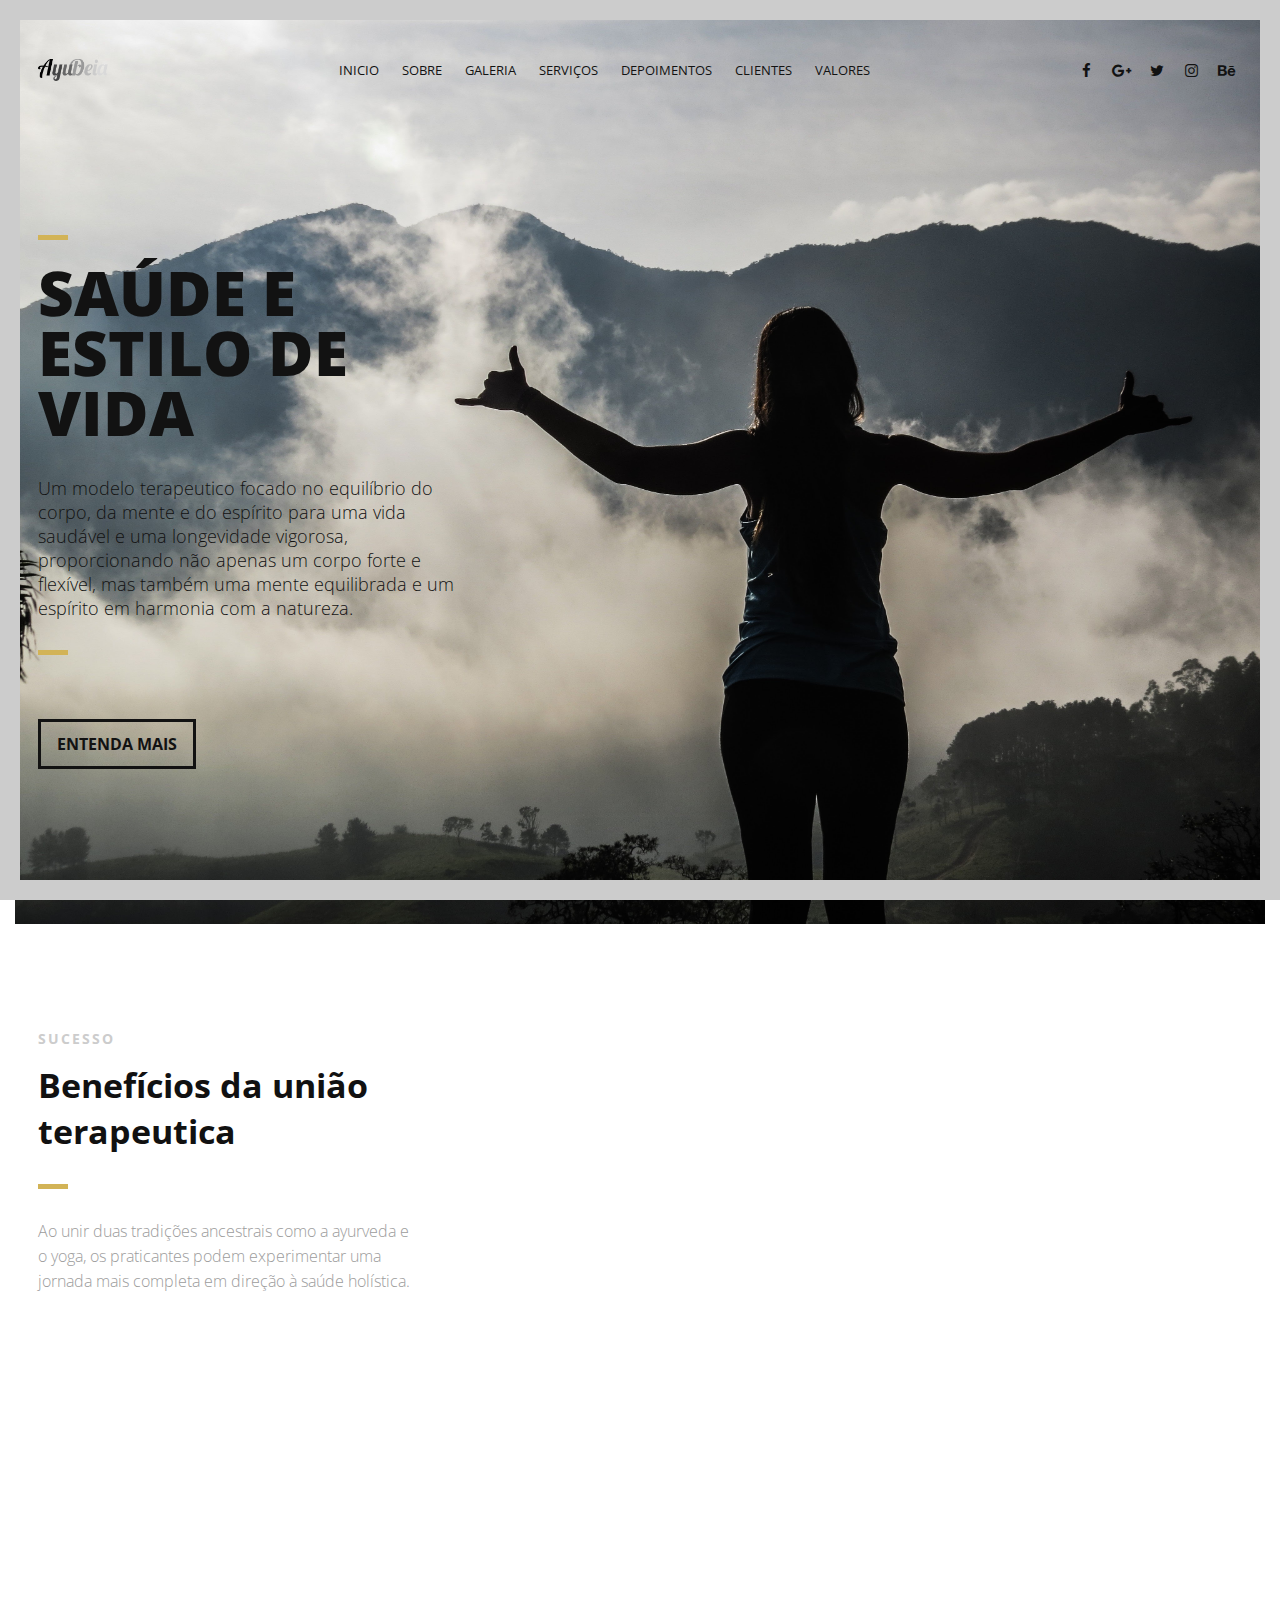
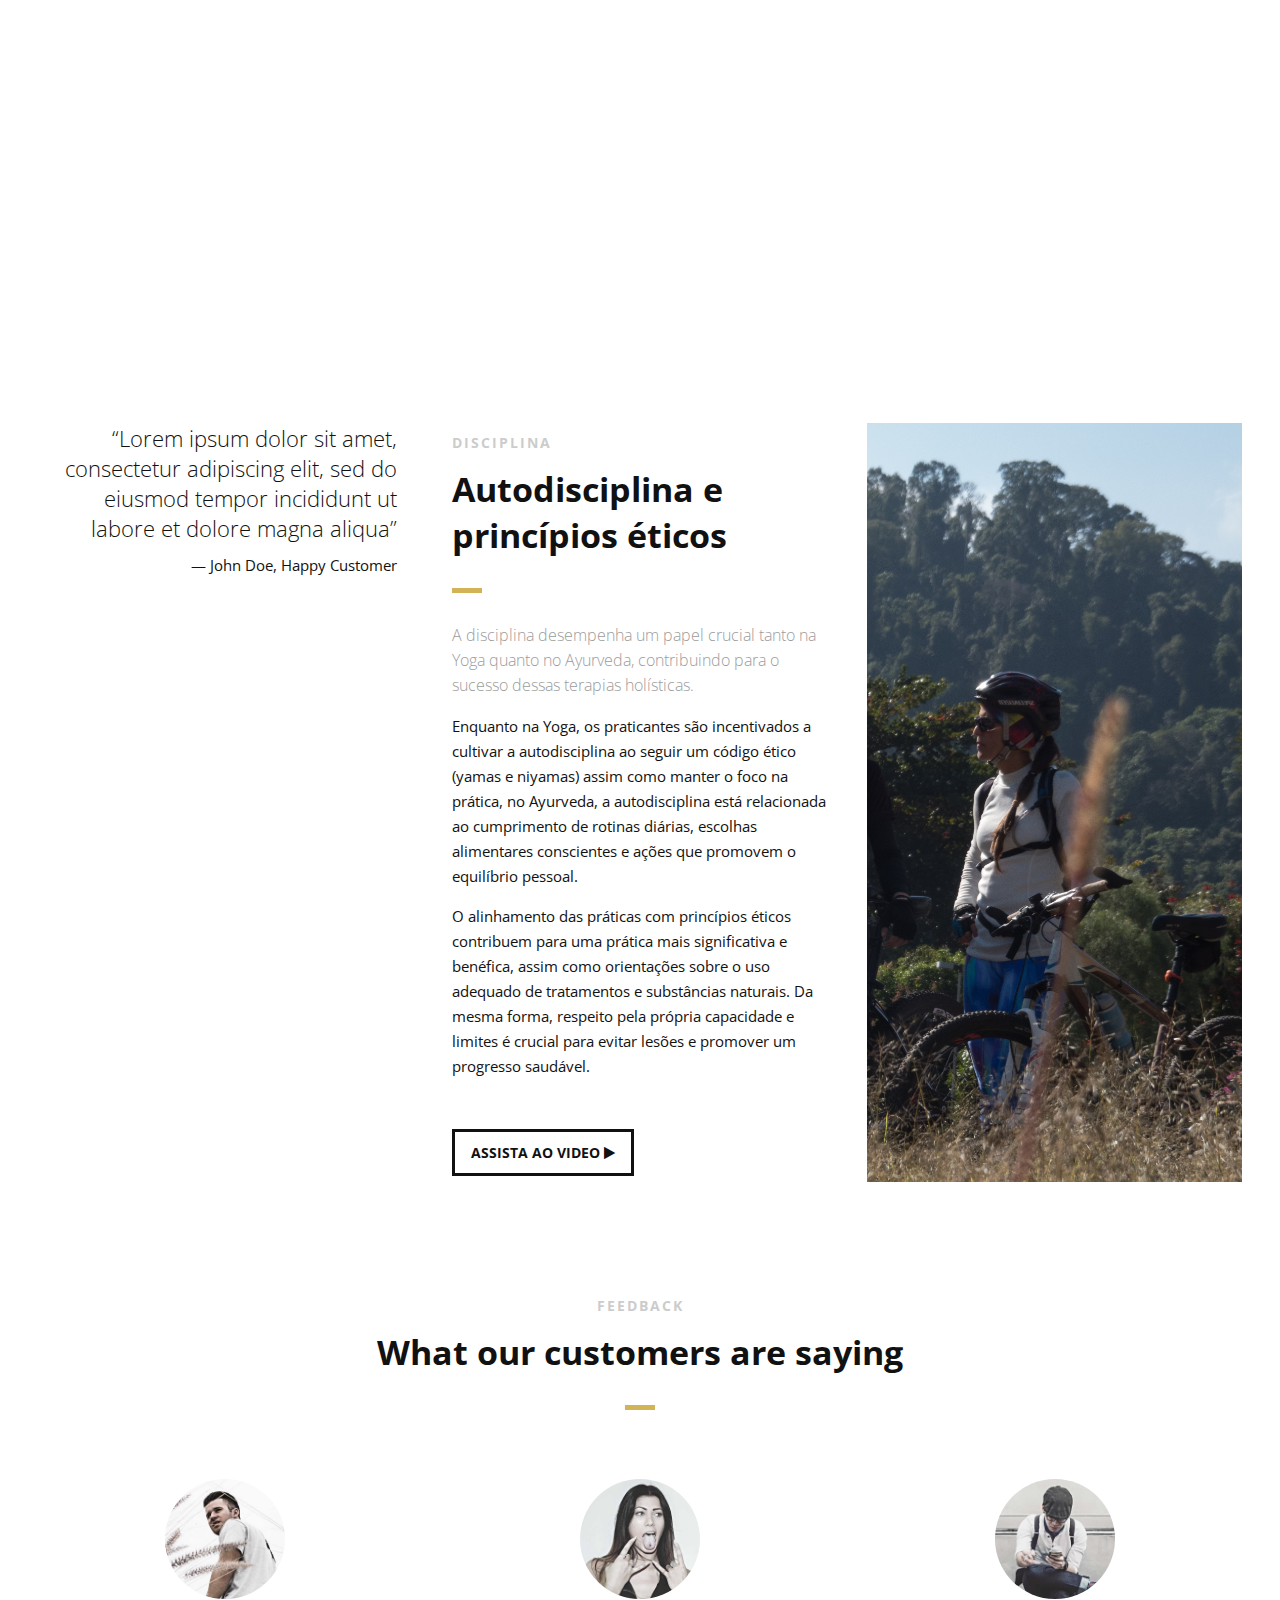
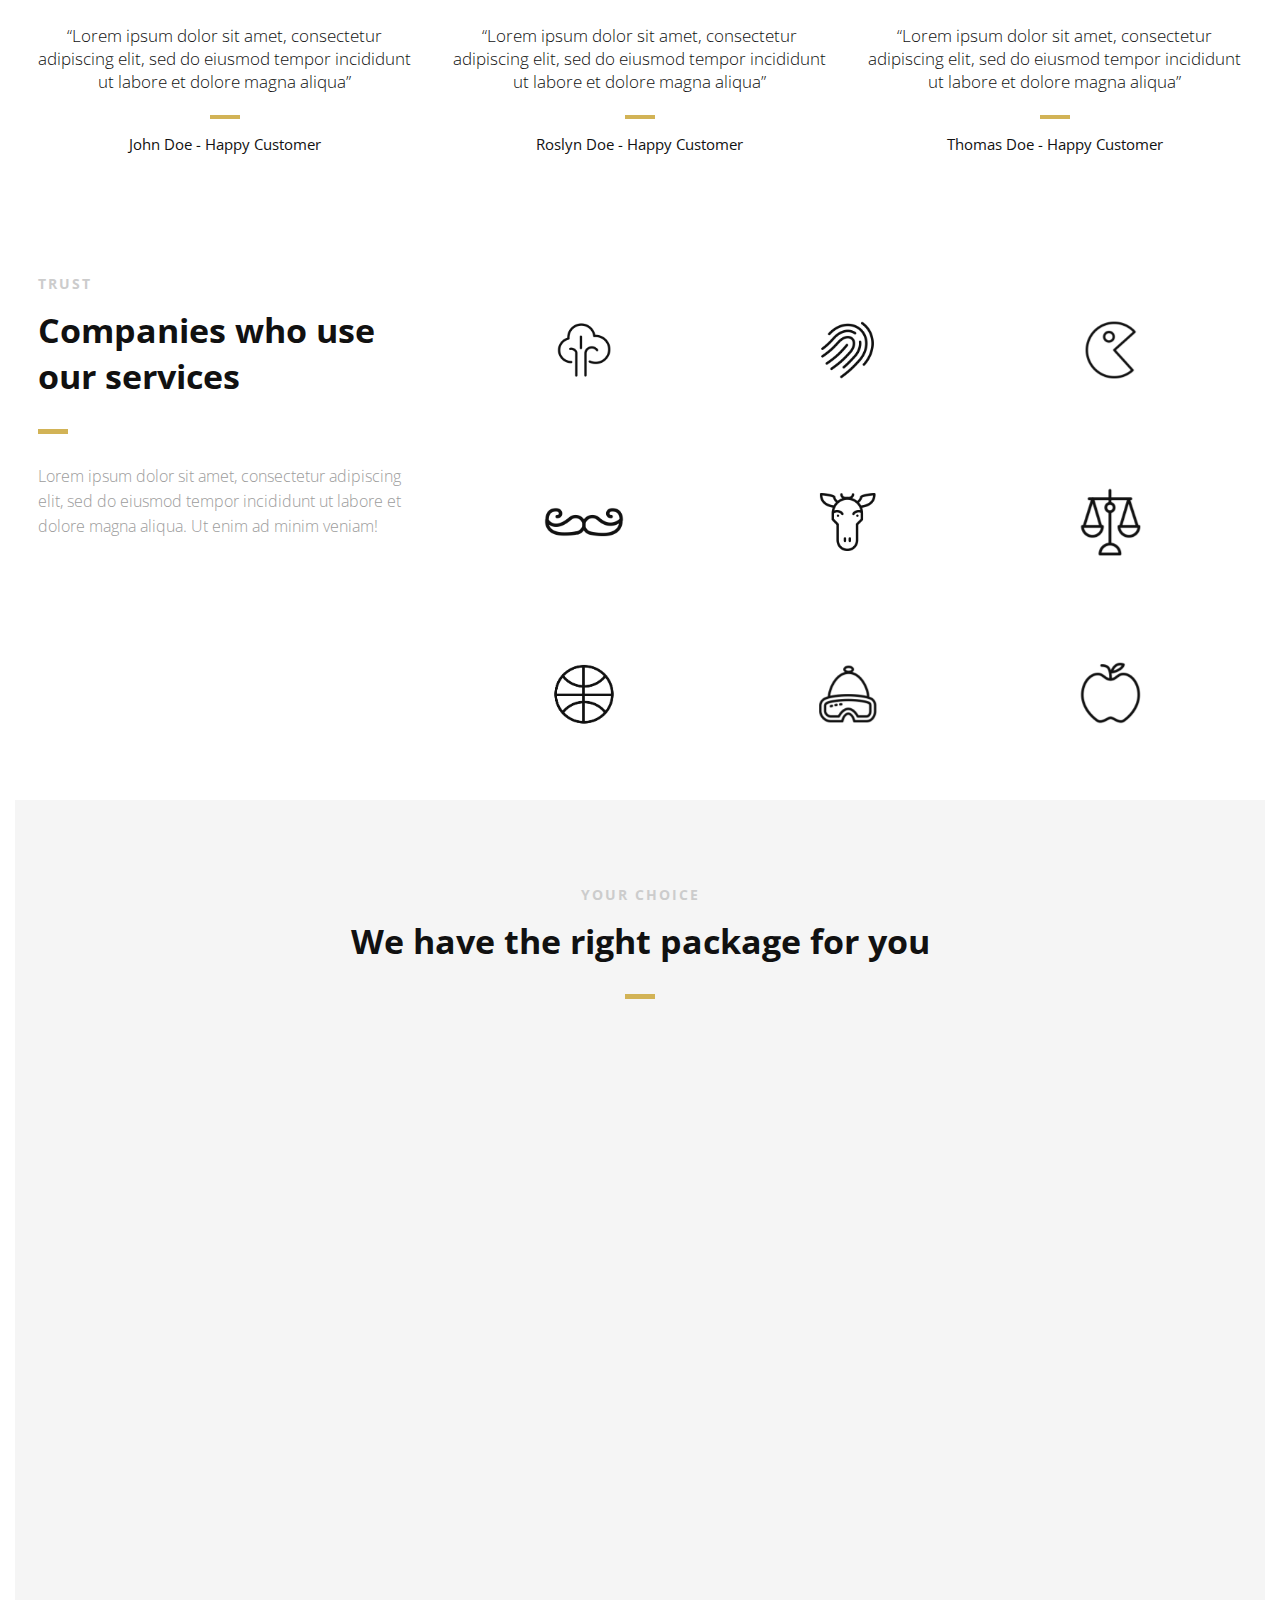
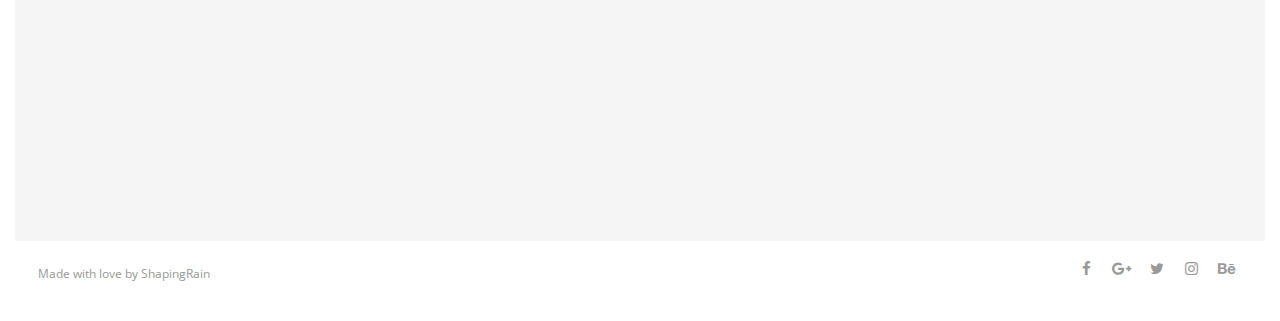
==== commit 7adfc9c5: "05102023" ====
--- a/public/index.html
+++ b/public/index.html
@@ -223,7 +223,8 @@
                         <!--Icon-->
                         <div class="icon">
                             <i class="fa fa-rocket fa-2x"></i>
-                        </div>
+                            <!--<i class="fa fa-rocket fa-2x"></i>-->
+                            <i class="fa fa-pencil fa-2x"></i>
                         <!--Icon Block Description-->
                         <div class="icon-block-description">
                             <h4>Personalização e Autoconhecimento</h4>
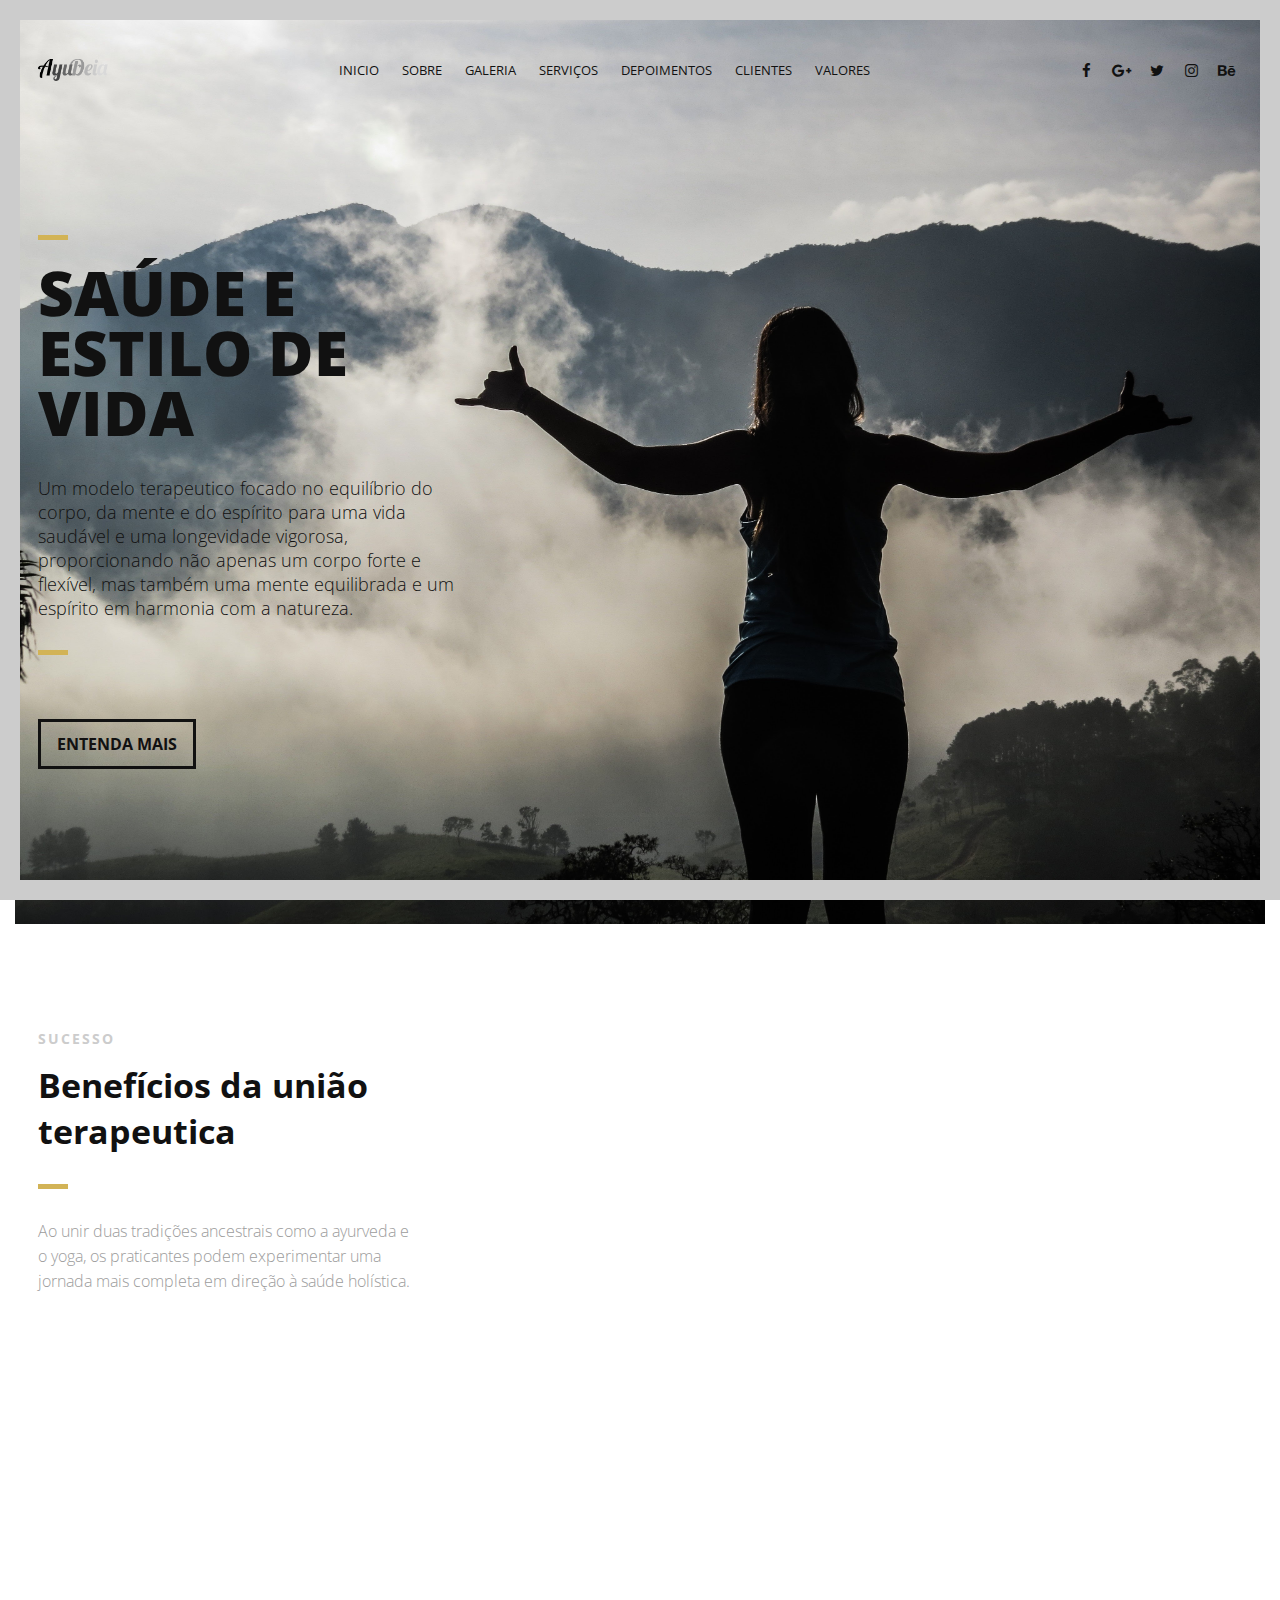
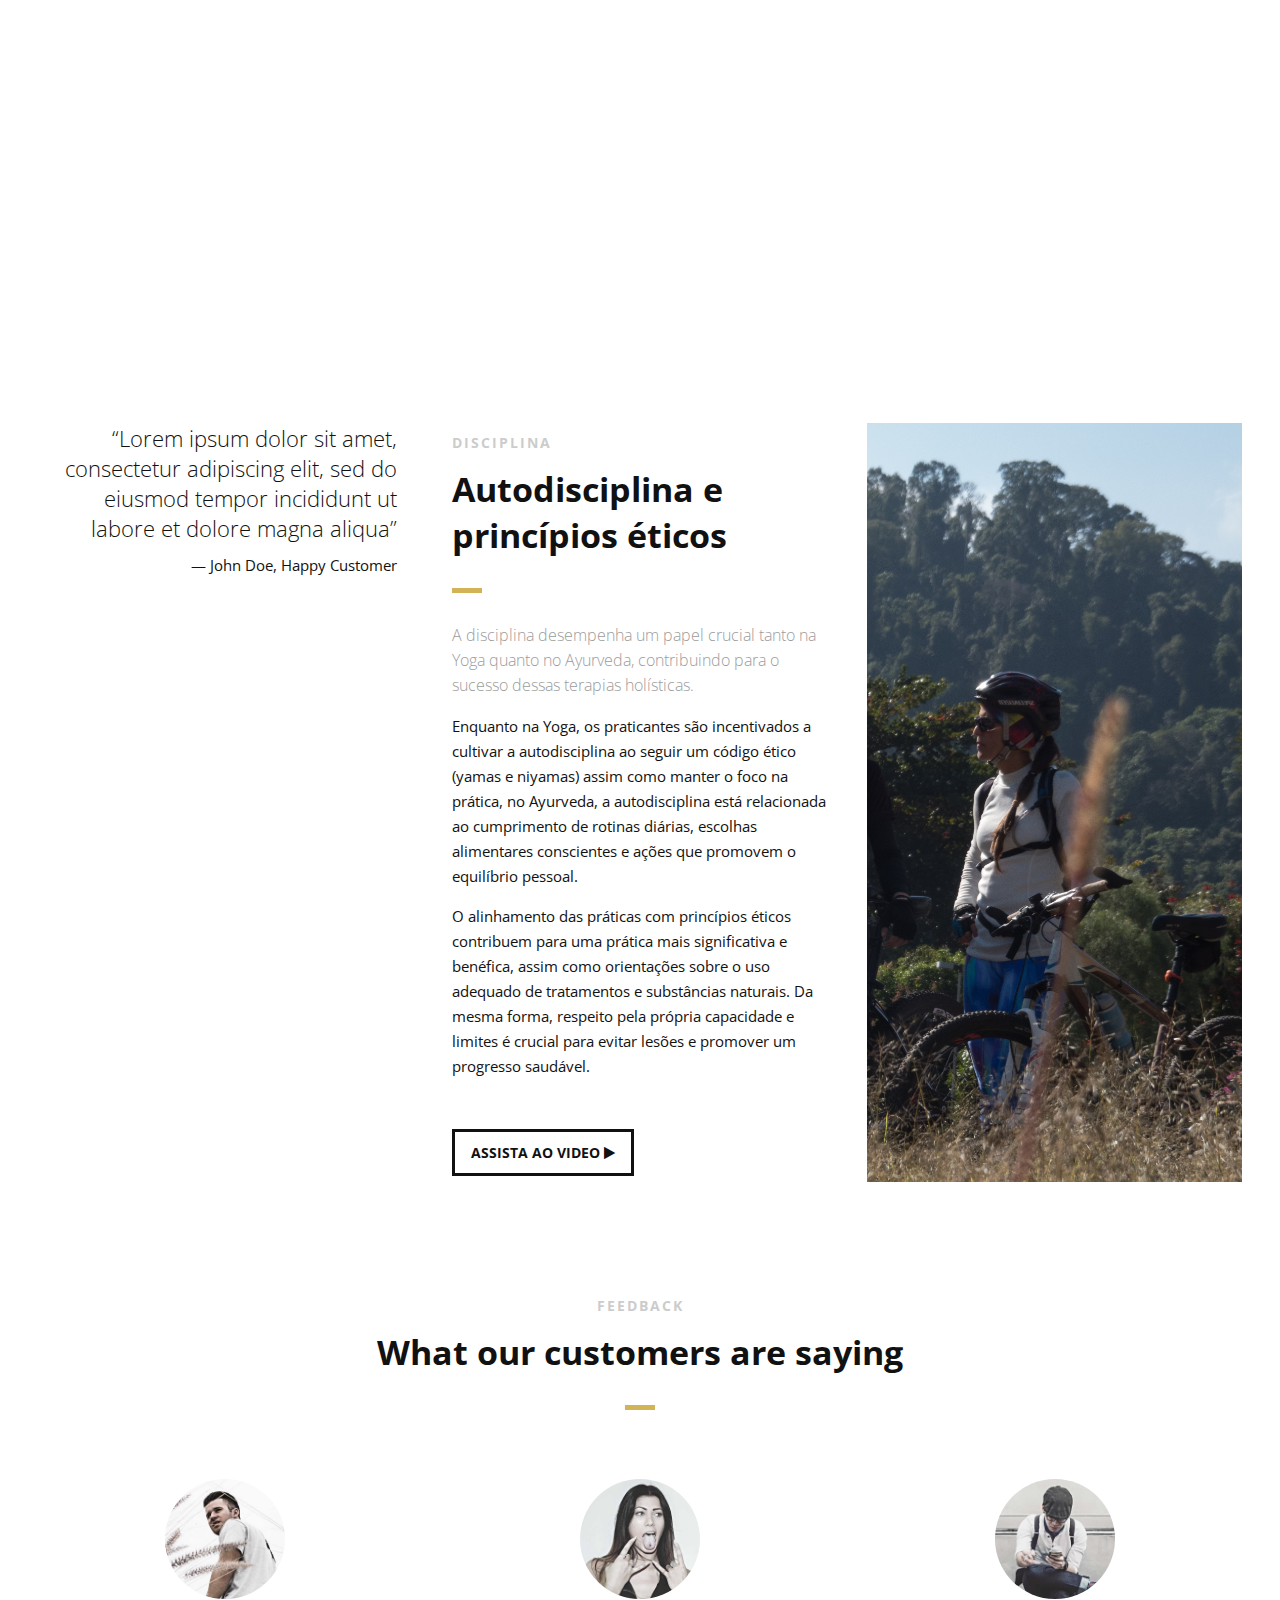
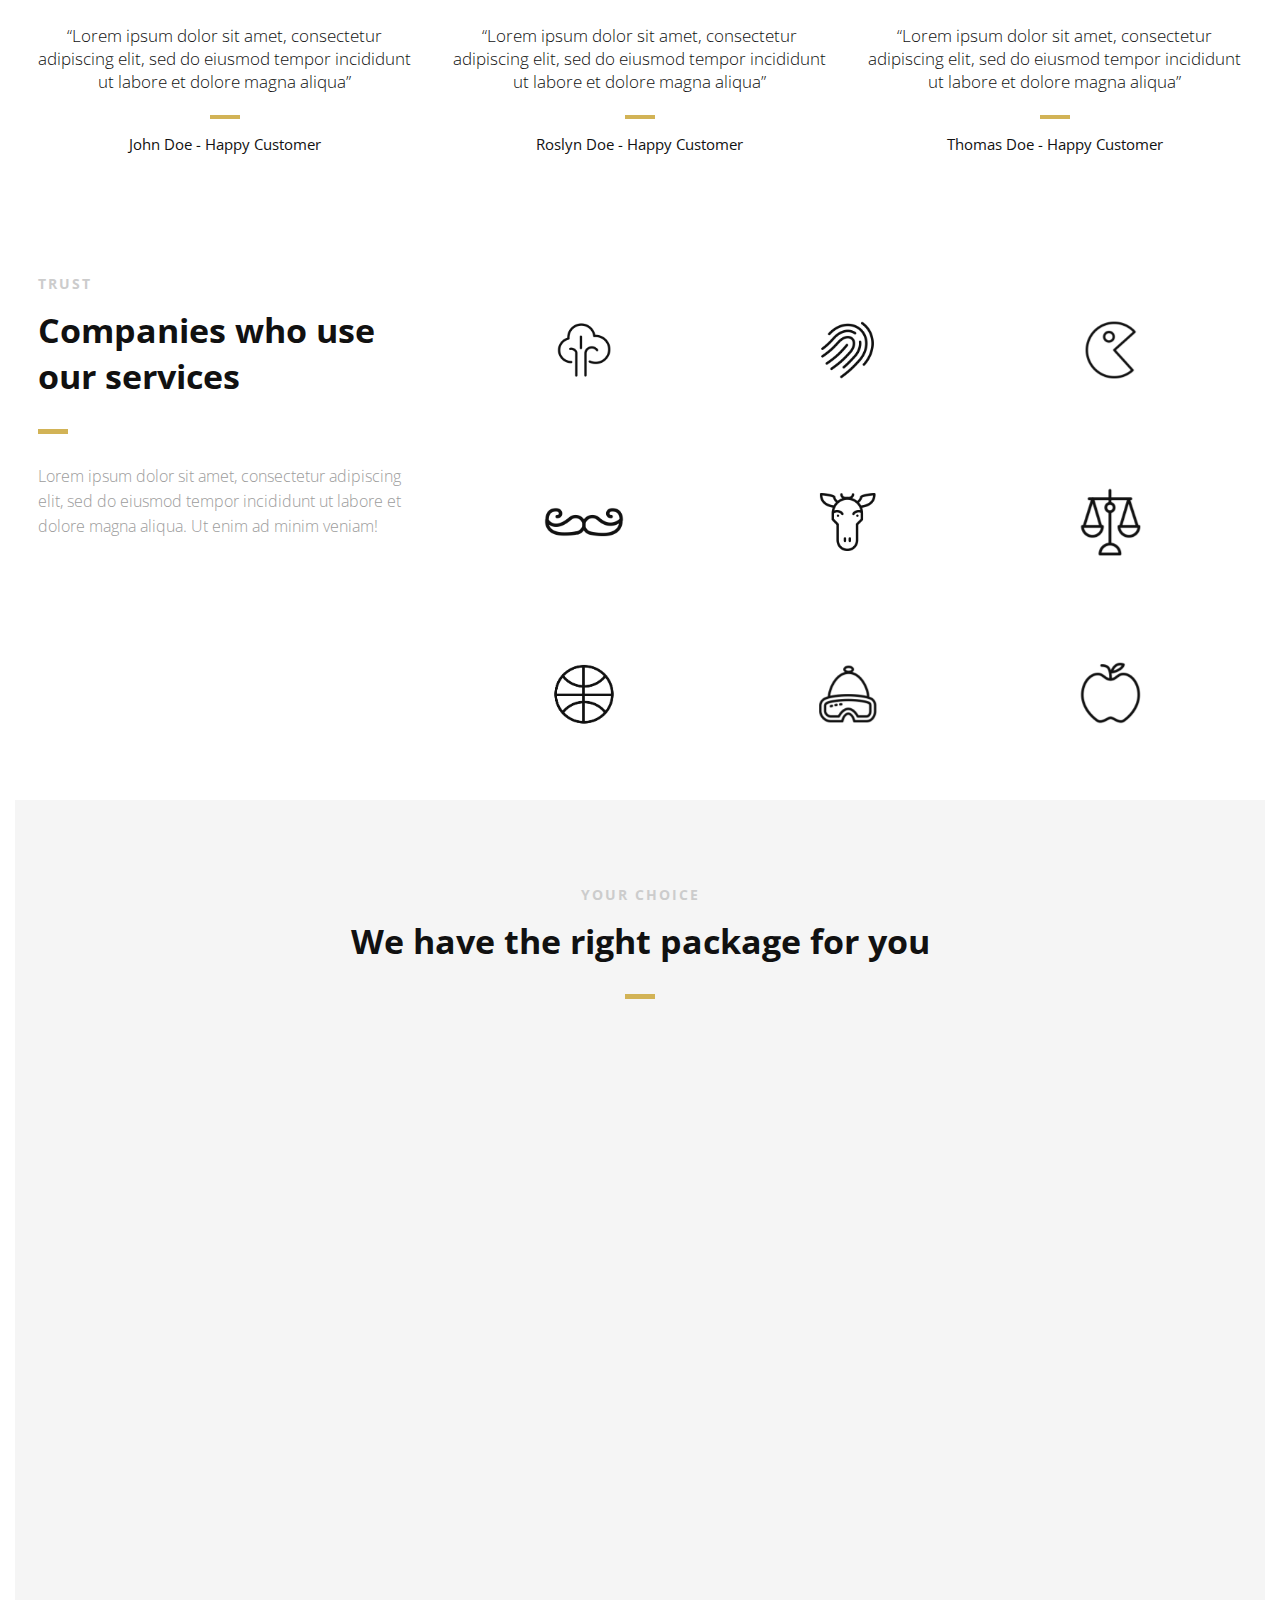
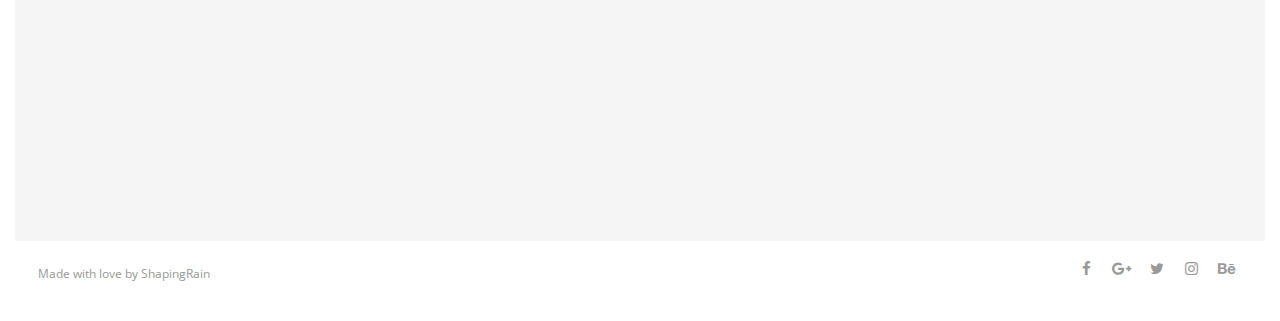
==== commit f1f66a63: "05102023" ====
--- a/public/index.html
+++ b/public/index.html
@@ -4,7 +4,7 @@
     <meta charset="UTF-8">
 
     <!--Page Title-->
-    <title>Deatox - Saúde e estilo de vida</title>
+    <title>AyurDeia - Saúde e estilo de vida</title>
 
     <!--Meta Keywords and Description-->
     <meta name="keywords" content="">
@@ -180,7 +180,8 @@
                     <div class="col-2 icon-block icon-top wow fadeInUp" data-wow-delay="0.1s">
                         <!--Icon-->
                         <div class="icon">
-                            <i class="fa fa-html5 fa-2x"></i>
+                            <!--<i class="fa fa-html5 fa-2x"></i>-->
+                            <i class="fa fa-exclamation fa-2x"></i>
                         </div>
                         <!--Icon Block Description-->
                         <div class="icon-block-description">
@@ -194,7 +195,8 @@
                     <div class="col-2 icon-block icon-top wow fadeInUp" data-wow-delay="0.3s">
                         <!--Icon-->
                         <div class="icon">
-                            <i class="fa fa-bolt fa-2x"></i>
+                            <!--<i class="fa fa-bolt fa-2x"></i>-->
+                            <i class="fa fa-paint-brush fa-2x"></i>
                         </div>
                         <!--Icon Block Description-->
                         <div class="icon-block-description">
@@ -208,7 +210,8 @@
                     <div class="col-2 icon-block icon-top wow fadeInUp" data-wow-delay="0.5s">
                         <!--Icon-->
                         <div class="icon">
-                            <i class="fa fa-tablet fa-2x"></i>
+                            <!--<i class="fa fa-tablet fa-2x"></i>-->
+                            <i class="fa fa-balance-scale fa-2x"></i>
                         </div>
                         <!--Icon Block Description-->
                         <div class="icon-block-description">
@@ -222,9 +225,9 @@
                     <div class="col-2 icon-block icon-top wow fadeInUp" data-wow-delay="0.5s">
                         <!--Icon-->
                         <div class="icon">
-                            <i class="fa fa-rocket fa-2x"></i>
                             <!--<i class="fa fa-rocket fa-2x"></i>-->
                             <i class="fa fa-pencil fa-2x"></i>
+                        </div>
                         <!--Icon Block Description-->
                         <div class="icon-block-description">
                             <h4>Personalização e Autoconhecimento</h4>
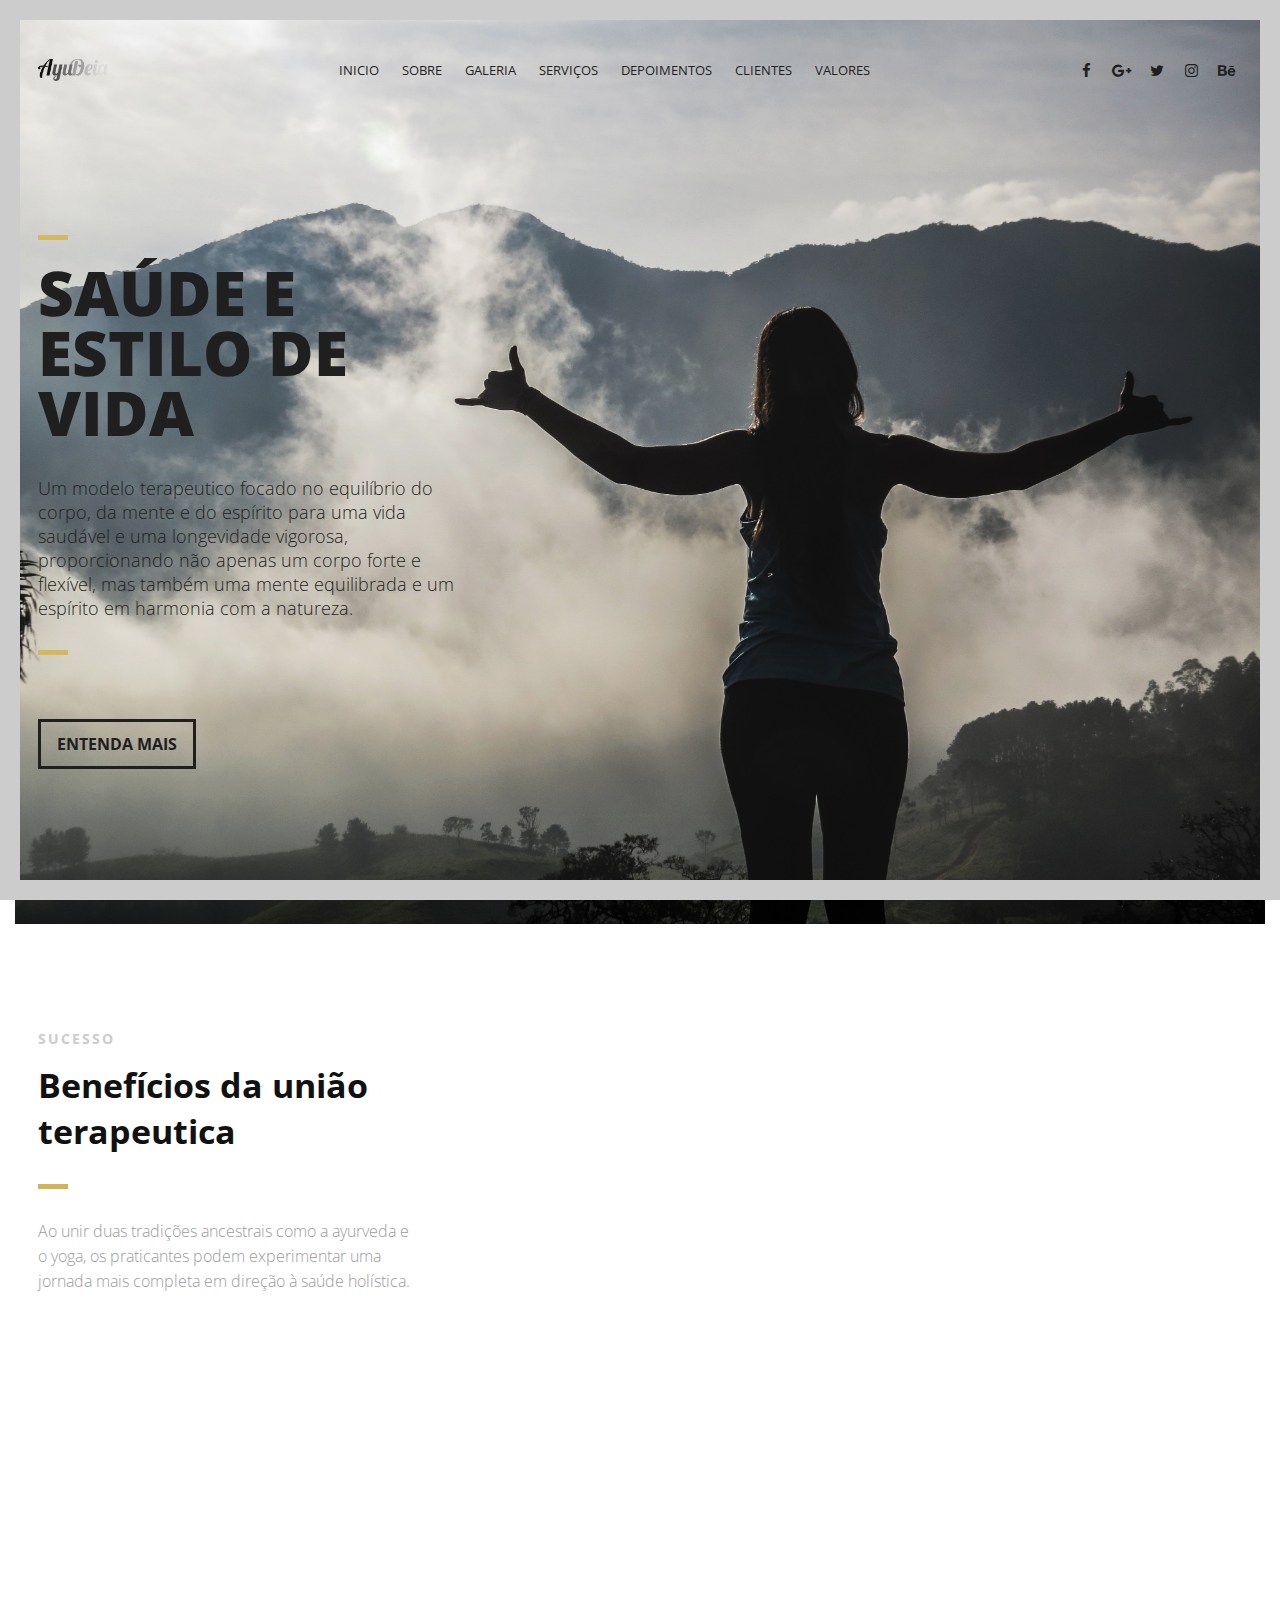
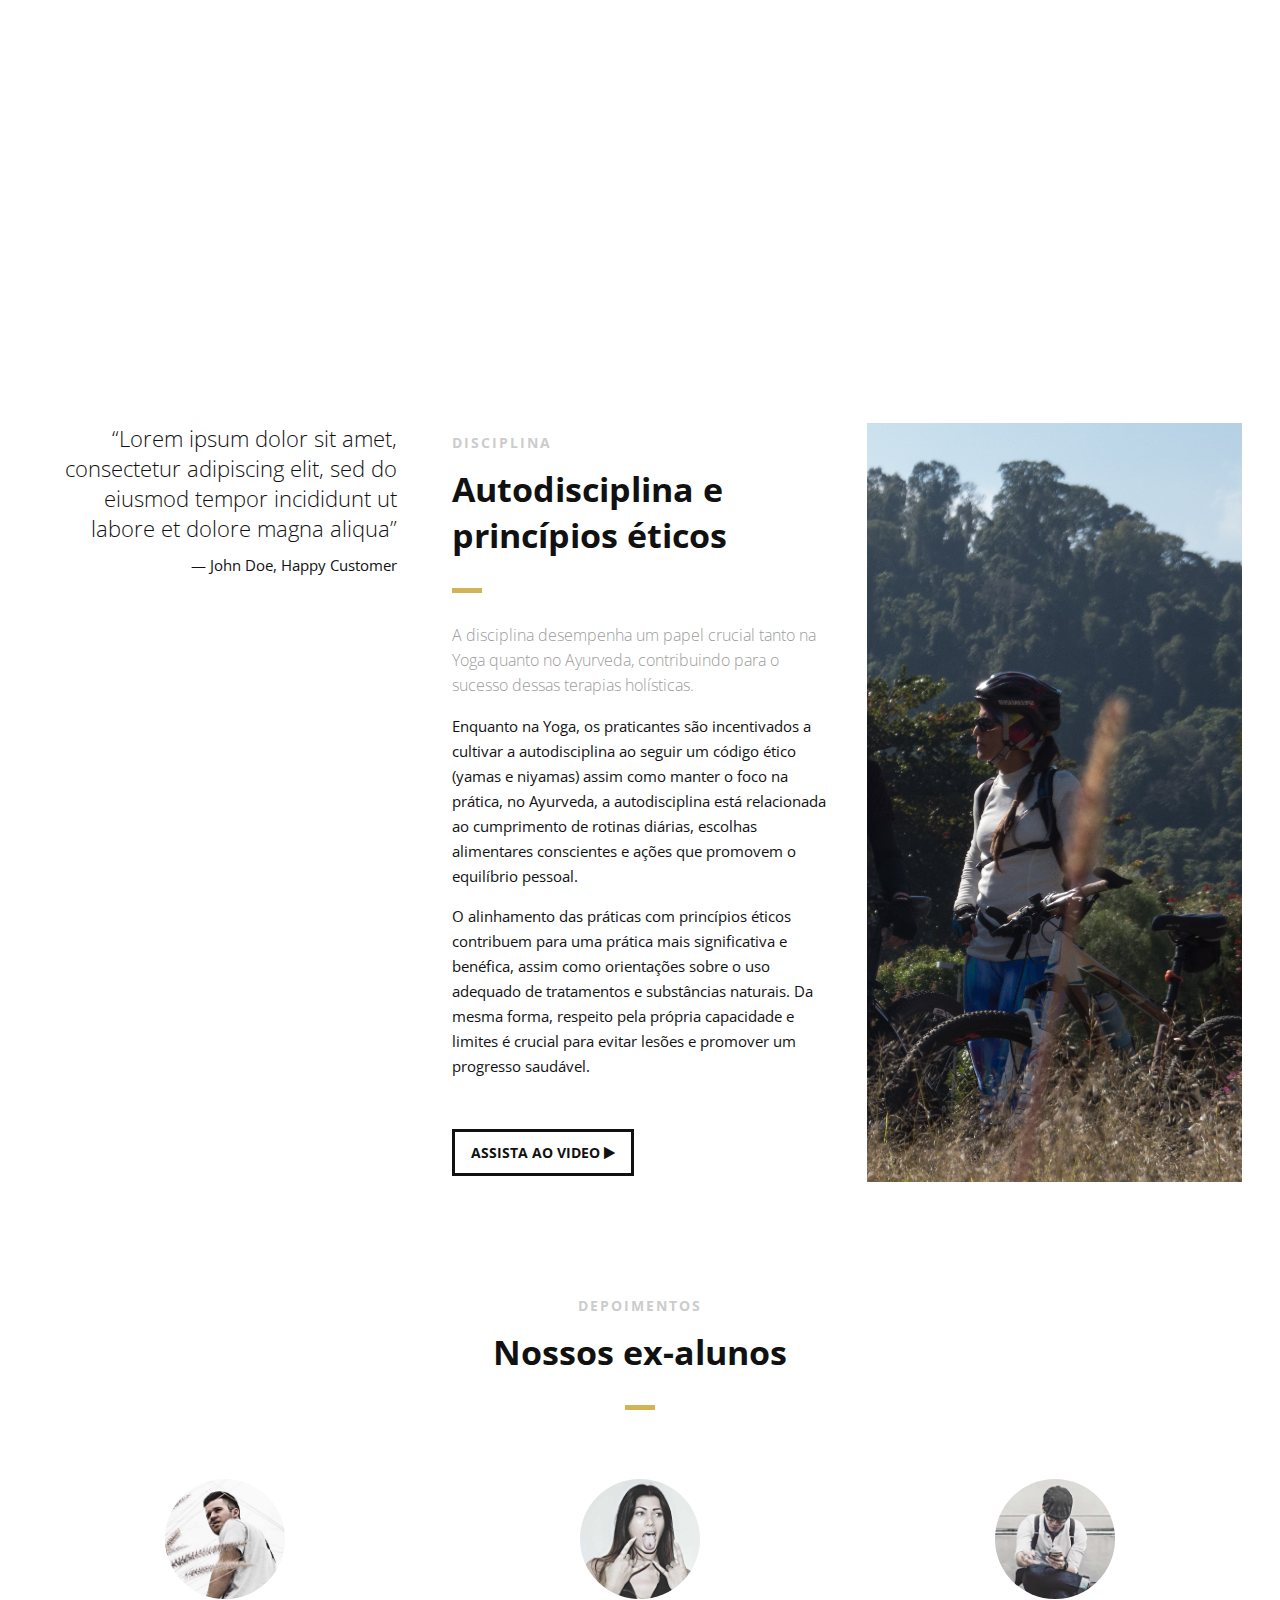
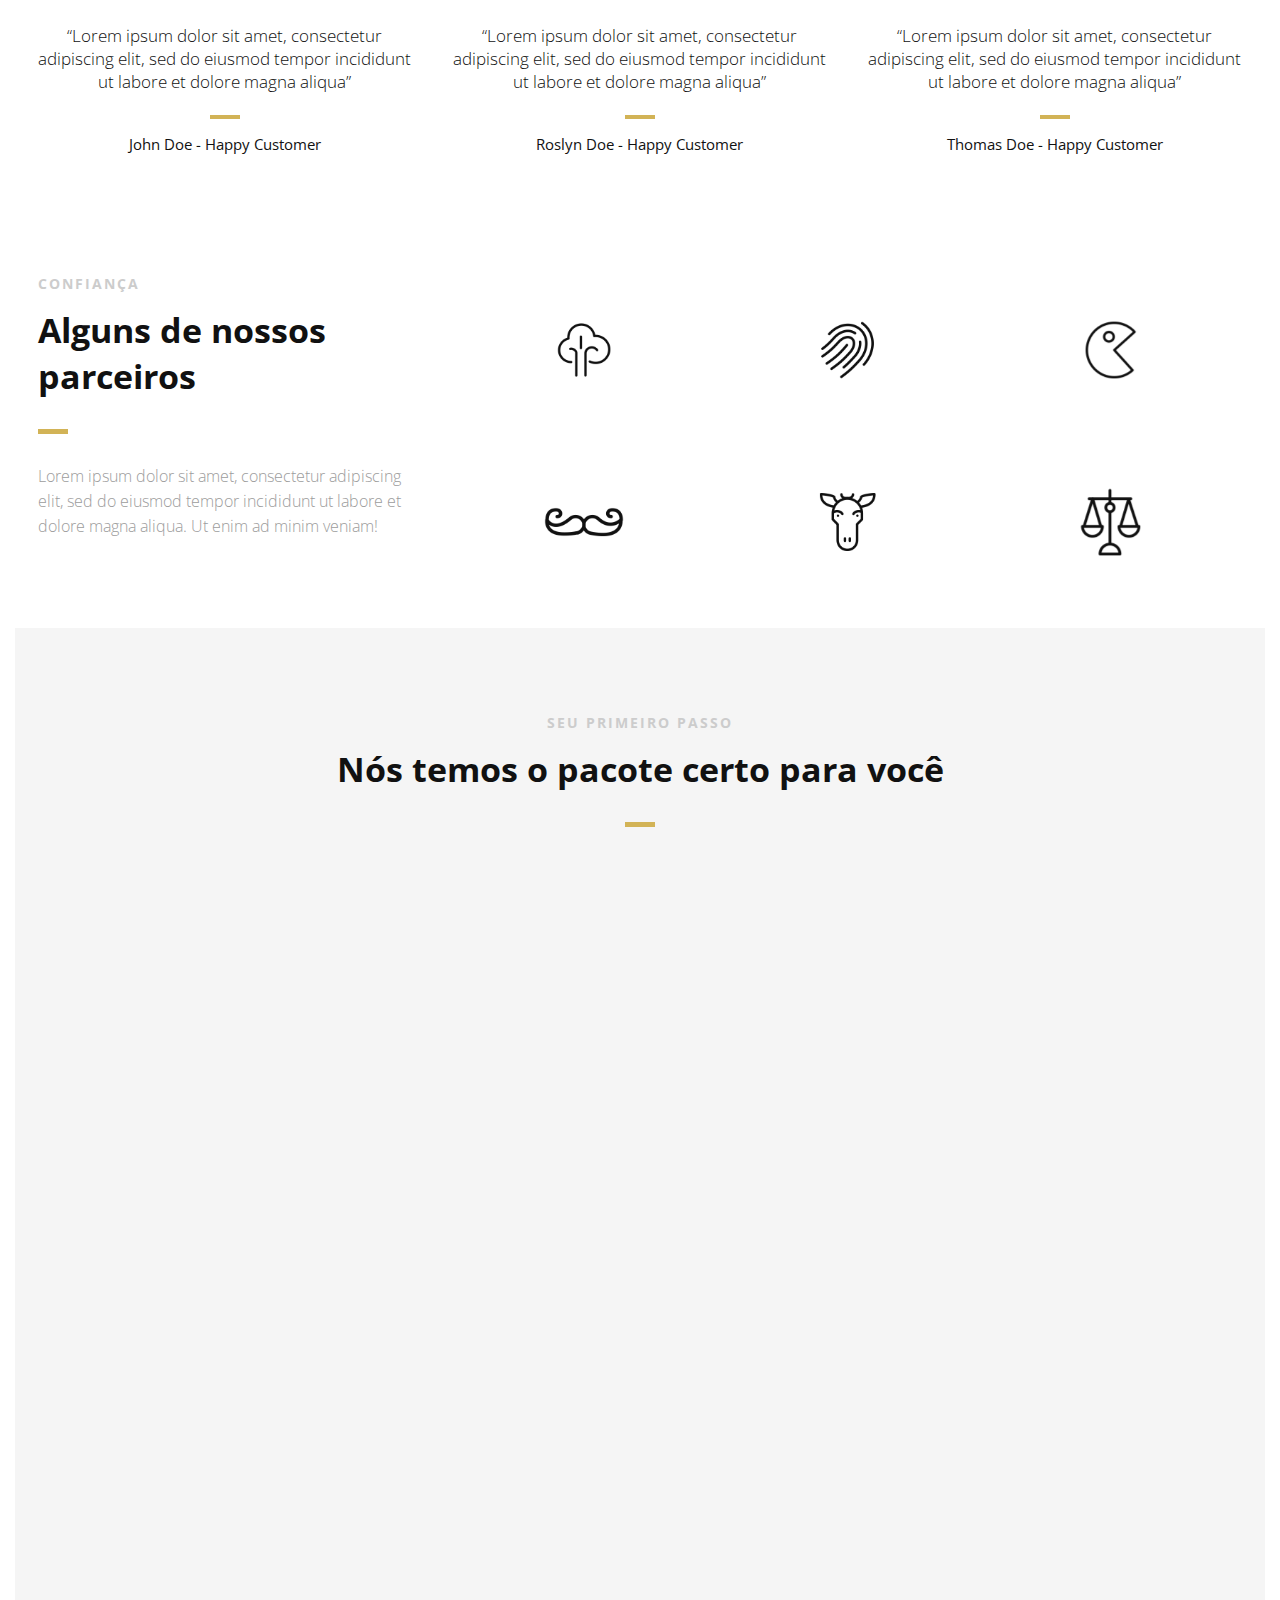
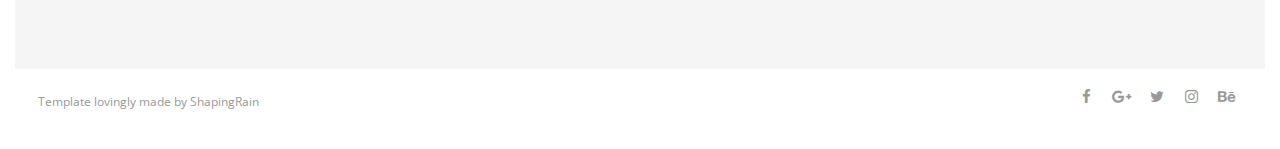
==== commit 03ef2b9b: "05102023" ====
--- a/public/index.html
+++ b/public/index.html
@@ -321,8 +321,8 @@
             <div class="row clearfix">
 
                 <div class="section-heading">
-                    <h3>FEEDBACK</h3>
-                    <h2 class="section-title">What our customers are saying</h2>
+                    <h3>DEPOIMENTOS</h3>
+                    <h2 class="section-title">Nossos ex-alunos</h2>
                 </div>
 
                 <!--User Testimonial-->
@@ -367,8 +367,8 @@
                 <div class="col-3">
 
                     <div class="section-heading">
-                        <h3>TRUST</h3>
-                        <h2 class="section-title">Companies who use our services</h2>
+                        <h3>CONFIANÇA</h3>
+                        <h2 class="section-title">Alguns de nossos parceiros</h2>
                         <p class="section-subtitle">Lorem ipsum dolor sit amet, consectetur adipiscing elit, sed do
                             eiusmod
                             tempor incididunt ut labore et dolore magna aliqua. Ut enim ad minim veniam!</p>
@@ -402,7 +402,7 @@
                         <img src="images/company-images/company-logo6.png" alt="Company"/>
                         <div class="client-overlay"><span>Justice</span></div>
                     </a>
-                    <a href="#" class="col-3">
+                    <!--<a href="#" class="col-3">
                         <img src="images/company-images/company-logo7.png" alt="Company"/>
                         <div class="client-overlay"><span>Ball</span></div>
                     </a>
@@ -414,7 +414,7 @@
                     <a href="#" class="col-3">
                         <img src="images/company-images/company-logo9.png" alt="Company"/>
                         <div class="client-overlay"><span>Cold</span></div>
-                    </a>
+                    </a>-->
 
                 </div>
 
@@ -427,27 +427,27 @@
             <div class="row clearfix">
 
                 <div class="section-heading">
-                    <h3>YOUR CHOICE</h3>
-                    <h2 class="section-title">We have the right package for you</h2>
+                    <h3>SEU PRIMEIRO PASSO</h3>
+                    <h2 class="section-title">Nós temos o pacote certo para você</h2>
                 </div>
 
                 <!--Pricing Block-->
                 <div class="pricing-block col-3 wow fadeInUp" data-wow-delay="0.4s">
                     <div class="pricing-block-content">
-                        <h3>Personal</h3>
-                        <p class="pricing-sub">The standard version</p>
+                        <h3>Básico</h3>
+                        <p class="pricing-sub">Nosso pacote mais simples</p>
                         <div class="pricing">
-                            <div class="price"><span>$</span>19</div>
+                            <div class="price"><span>R$</span>0</div>
                             <p>Lorem ipsum dolor sit amet, consectetur adipiscing elit</p>
                         </div>
                         <ul>
-                            <li>5 Downloads</li>
-                            <li>2 Extensions</li>
-                            <li>Tutorials</li>
-                            <li>Forum Support</li>
-                            <li>1 year free updates</li>
+                            <li>-</li>
+                            <li>-</li>
+                            <li>-</li>
+                            <li>-</li>
+                            <li>-</li>
                         </ul>
-                        <a href="#" class="button">BUY TODAY</a>
+                        <a href="#" class="button">ADQUIRA HOJE</a>
                     </div>
                 </div>
                 <!--End Pricing Block-->
@@ -455,20 +455,20 @@
                 <!--Pricing Block-->
                 <div class="pricing-block featured col-3 wow fadeInUp" data-wow-delay="0.6s">
                     <div class="pricing-block-content">
-                        <h3>Student</h3>
-                        <p class="pricing-sub">Most popular choice</p>
+                        <h3>Intermediário</h3>
+                        <p class="pricing-sub">A escolha mais popular</p>
                         <div class="pricing">
-                            <div class="price"><span>$</span>29</div>
+                            <div class="price"><span>R$</span>0</div>
                             <p>Lorem ipsum dolor sit amet, consectetur adipiscing elit</p>
                         </div>
                         <ul>
-                            <li>15 Downloads</li>
-                            <li>5 Extensions</li>
-                            <li>Tutorials with Files</li>
-                            <li>Forum Support</li>
-                            <li>2 years free updates</li>
+                            <li>-</li>
+                            <li>-</li>
+                            <li>-</li>
+                            <li>-</li>
+                            <li>-</li>
                         </ul>
-                        <a href="#" class="button">BUY TODAY</a>
+                        <a href="#" class="button">ADQUIRA HOJE</a>
                     </div>
                 </div>
                 <!--End Pricing Block-->
@@ -476,20 +476,20 @@
                 <!--Pricing Block-->
                 <div class="pricing-block col-3 wow fadeInUp" data-wow-delay="0.8s">
                     <div class="pricing-block-content">
-                        <h3>Business</h3>
-                        <p class="pricing-sub">For the whole team</p>
+                        <h3>Deatox</h3>
+                        <p class="pricing-sub">12 dias de total desintoxicação</p>
                         <div class="pricing">
-                            <div class="price"><span>$</span>49</div>
-                            <p>Lorem ipsum dolor sit amet, consectetur adipiscing elit</p>
+                            <div class="price"><span>R$</span>350</div>
+                            <p>Acompanhamento profissional durante todo o período de desintoxicação</p>
                         </div>
                         <ul>
-                            <li>Unlimited Downloads</li>
-                            <li>Unlimited Extensions</li>
-                            <li>HD Video Tutorials</li>
-                            <li>Chat Support</li>
-                            <li>Lifetime free updates</li>
+                            <li>Acesso às vídeo-aulas</li>
+                            <li>Chat de dúvidas e esclarecimentos</li>
+                            <li>-</li>
+                            <li>-</li>
+                            <li>-</li>
                         </ul>
-                        <a href="#" class="button">BUY TODAY</a>
+                        <a href="#" class="button">ADQUIRA HOJE</a>
                     </div>
                 </div>
                 <!--End Pricing Block-->
@@ -506,7 +506,7 @@
     <footer id="landing-footer" class="clearfix">
         <div class="row clearfix">
 
-            <p id="copyright" class="col-2">Made with love by <a href="https://www.shapingrain.com">ShapingRain</a></p>
+            <p id="copyright" class="col-2">Template lovingly made by <a href="https://www.shapingrain.com">ShapingRain</a></p>
 
             <!--Social Icons in Footer-->
             <ul class="col-2 social-icons">
